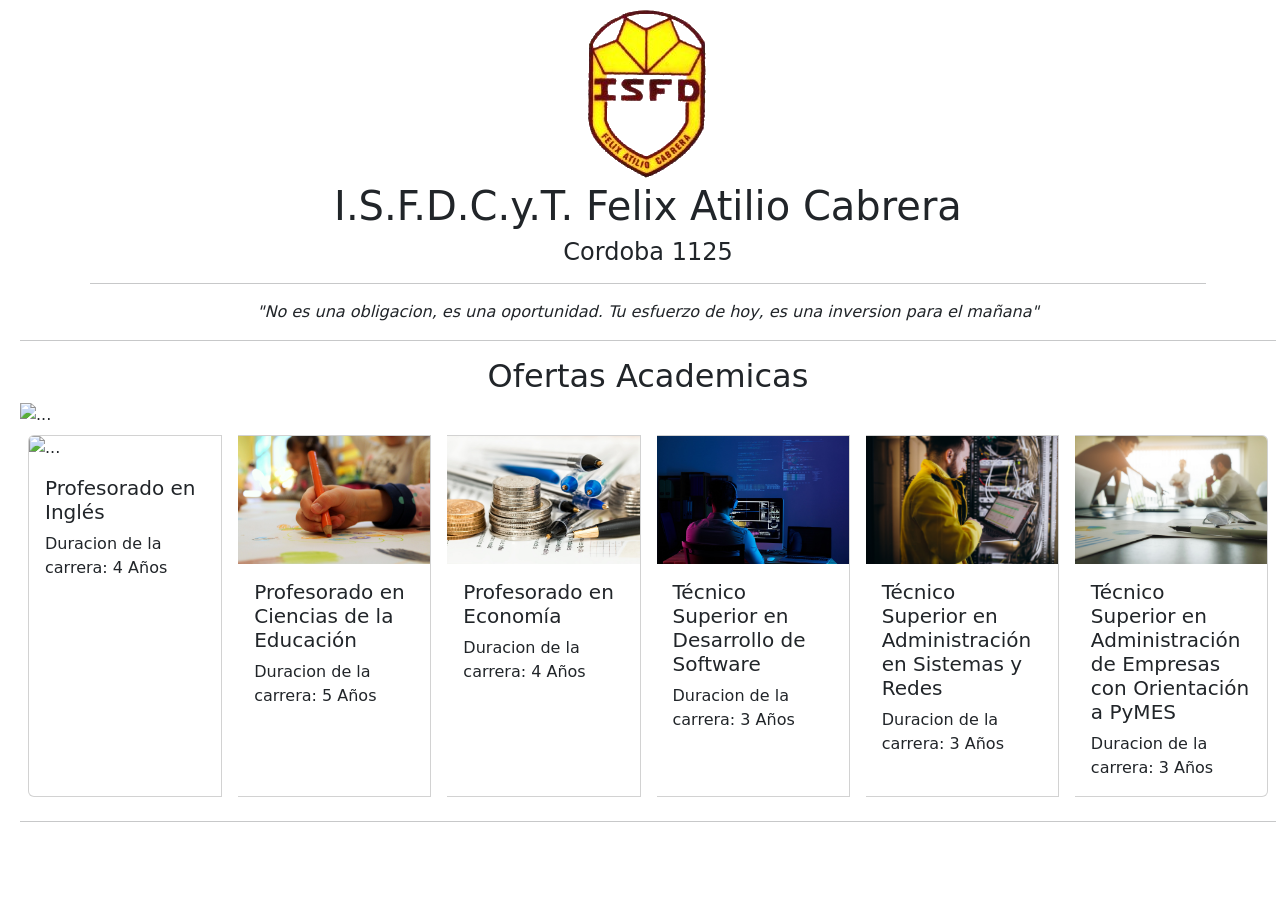
==== index.html @ f3ae31cc "Segunda Version" ====
<!DOCTYPE html>
<html lang="en">
  <head>
    <meta charset="UTF-8" />
    <meta name="viewport" content="width=device-width, initial-scale=1.0" />
    <title>Carreras</title>
    <!--   <link rel="stylesheet" type="text/css" href="instituto.css" /> -->
    <link href="bootstrap.min.css" rel="stylesheet" />
  </head>
  <body>
    <div class="container-fluid m-2">
      <header class="container text-center">
        <div>
          <img src="escudo.png" />
          <h1>I.S.F.D.C.y.T. Felix Atilio Cabrera</h1>
          <h4>Cordoba 1125</h4>
        </div>
        <hr />
        <div>
          <p class="fst-italic">
            "No es una obligacion, es una oportunidad. Tu esfuerzo de hoy, es
            una inversion para el mañana"
          </p>
        </div>
        <nav>
          <!-- indices -->
        </nav>
      </header>
      <hr />
      <section>
        <!-- image scroller -->
      </section>
      <section class="ofertas">
        <!-- cards -->
        <h2 class="text-center">Ofertas Academicas</h2>
        <div id="carouselExampleCaptions" class="carousel slide">
            <div class="carousel-indicators">
              <button type="button" data-bs-target="#carouselExampleCaptions" data-bs-slide-to="0" class="active" aria-current="true" aria-label="Slide 1"></button>
              <button type="button" data-bs-target="#carouselExampleCaptions" data-bs-slide-to="1" aria-label="Slide 2"></button>
              <button type="button" data-bs-target="#carouselExampleCaptions" data-bs-slide-to="2" aria-label="Slide 3"></button>
            </div>
            <div class="carousel-inner">
              <div class="carousel-item active">
                <img src="..." class="d-block w-100" alt="...">
                <div class="carousel-caption d-none d-md-block">
                  <h5>First slide label</h5>
                  <p>Some representative placeholder content for the first slide.</p>
                </div>
              </div>
              <div class="carousel-item">
                <img src="..." class="d-block w-100" alt="...">
                <div class="carousel-caption d-none d-md-block">
                  <h5>Second slide label</h5>
                  <p>Some representative placeholder content for the second slide.</p>
                </div>
              </div>
              <div class="carousel-item">
                <img src="..." class="d-block w-100" alt="...">
                <div class="carousel-caption d-none d-md-block">
                  <h5>Third slide label</h5>
                  <p>Some representative placeholder content for the third slide.</p>
                </div>
              </div>
            </div>
            <button class="carousel-control-prev" type="button" data-bs-target="#carouselExampleCaptions" data-bs-slide="prev">
              <span class="carousel-control-prev-icon" aria-hidden="true"></span>
              <span class="visually-hidden">Previous</span>
            </button>
            <button class="carousel-control-next" type="button" data-bs-target="#carouselExampleCaptions" data-bs-slide="next">
              <span class="carousel-control-next-icon" aria-hidden="true"></span>
              <span class="visually-hidden">Next</span>
            </button>
          </div>
        <div class="card-group">
          <div class="card m-2">
            <img
              src="assest/img/libro-ingles-gafas-mesa.jpg"
              class="card-img-top"
              alt="..."
            />
            <div class="card-body">
              <h5 class="card-title">Profesorado en Inglés</h5>
              <p class="card-text">
                Duracion de la carrera: 4 Años
              </p>
            </div>
          </div>
          <div class="card m-2">
            <img
              src="assest/img/crayon-4766037_1280.jpg"
              class="card-img-top"
              alt="..."
            />
            <div class="card-body">
              <h5 class="card-title">
                Profesorado en Ciencias de la Educación
              </h5>
              <p class="card-text">
                Duracion de la carrera: 5 Años
              </p>
            </div>
          </div>
          <div class="card m-2">
            <img
              src="assest/img/coins-948603_1280.jpg"
              class="card-img-top"
              alt=""
            />
            <div class="card-body">
              <h5 class="card-title">Profesorado en Economía</h5>
              <p class="card-text">
                Duracion de la carrera: 4 Años
              </p>
            </div>
          </div>
          <div class="card m-2">
            <img
              src="assest/img/software-developer-6521720_1280.jpg"
              class="card-img-top"
              alt="..."
            />
            <div class="card-body">
              <h5 class="card-title">
                Técnico Superior en Desarrollo de Software
              </h5>
              <p class="card-text">
                Duracion de la carrera: 3 Años
              </p>
            </div>
          </div>
          <div class="card m-2">
            <img src="assest/img/joven-ingeniero-haciendo-analisis-programas.jpg" class="card-img-top" alt="..." />
            <div class="card-body">
              <h5 class="card-title">
                Técnico Superior en Administración en Sistemas y Redes
              </h5>
              <p class="card-text">
                Duracion de la carrera: 3 Años
              </p>
            </div>
          </div>
          <div class="card m-2">
            <img src="assest/img/concepto-negocio-copia-espacio-mesa-escritorio-oficina-enfoque-pluma-analisis-grafico-computadora-bloc-notas-taza-cafe-tablero-desk-vintage-retro-filtro-enfoque-selectivo.jpg" class="card-img-top" alt="..." />
            <div class="card-body">
              <h5 class="card-title">
                Técnico Superior en Administración de Empresas con Orientación a PyMES
              </h5>
              <p class="card-text">
                Duracion de la carrera: 3 Años
              </p>
            </div>
          </div>
        </div>
      </section>
      <hr />
      <footer></footer>
    </div>
    <script src="bootstrap.bundle.min.js"></script>
  </body>
</html>
---- instituto.css ----
.encabezado{
    align-items: center;
    text-align: center;
    font-family: sans-serif;
}
.frase{
    width: 200px;
    height: 100px;
    border: 2px solid goldenrod;
    background-color: crimson;
    font-family: 'Times New Roman';
}

.Ingles{
    width: 200px;
    height: 100px;
    clip-path: circle(50% at 50%  50%);
    text-align: center;
    border: 2px solid goldenrod;
    background-color: crimson;
    font-family: 'Times New Roman';
    color: goldenrod;
}

.Software{
    background-color: rgb(17, 12, 92);
    font-family: sans-serif;
    color: aliceblue;
    width: 200px;
    height: 100px;
    border: 2px solid gainsboro;
}

.pymes{
    background-color: rgb(216, 11, 172);
    font-family: sans-serif;
    color: aliceblue;
    width: 200px;
    height: 100px;
    border: 2px solid gainsboro;
}
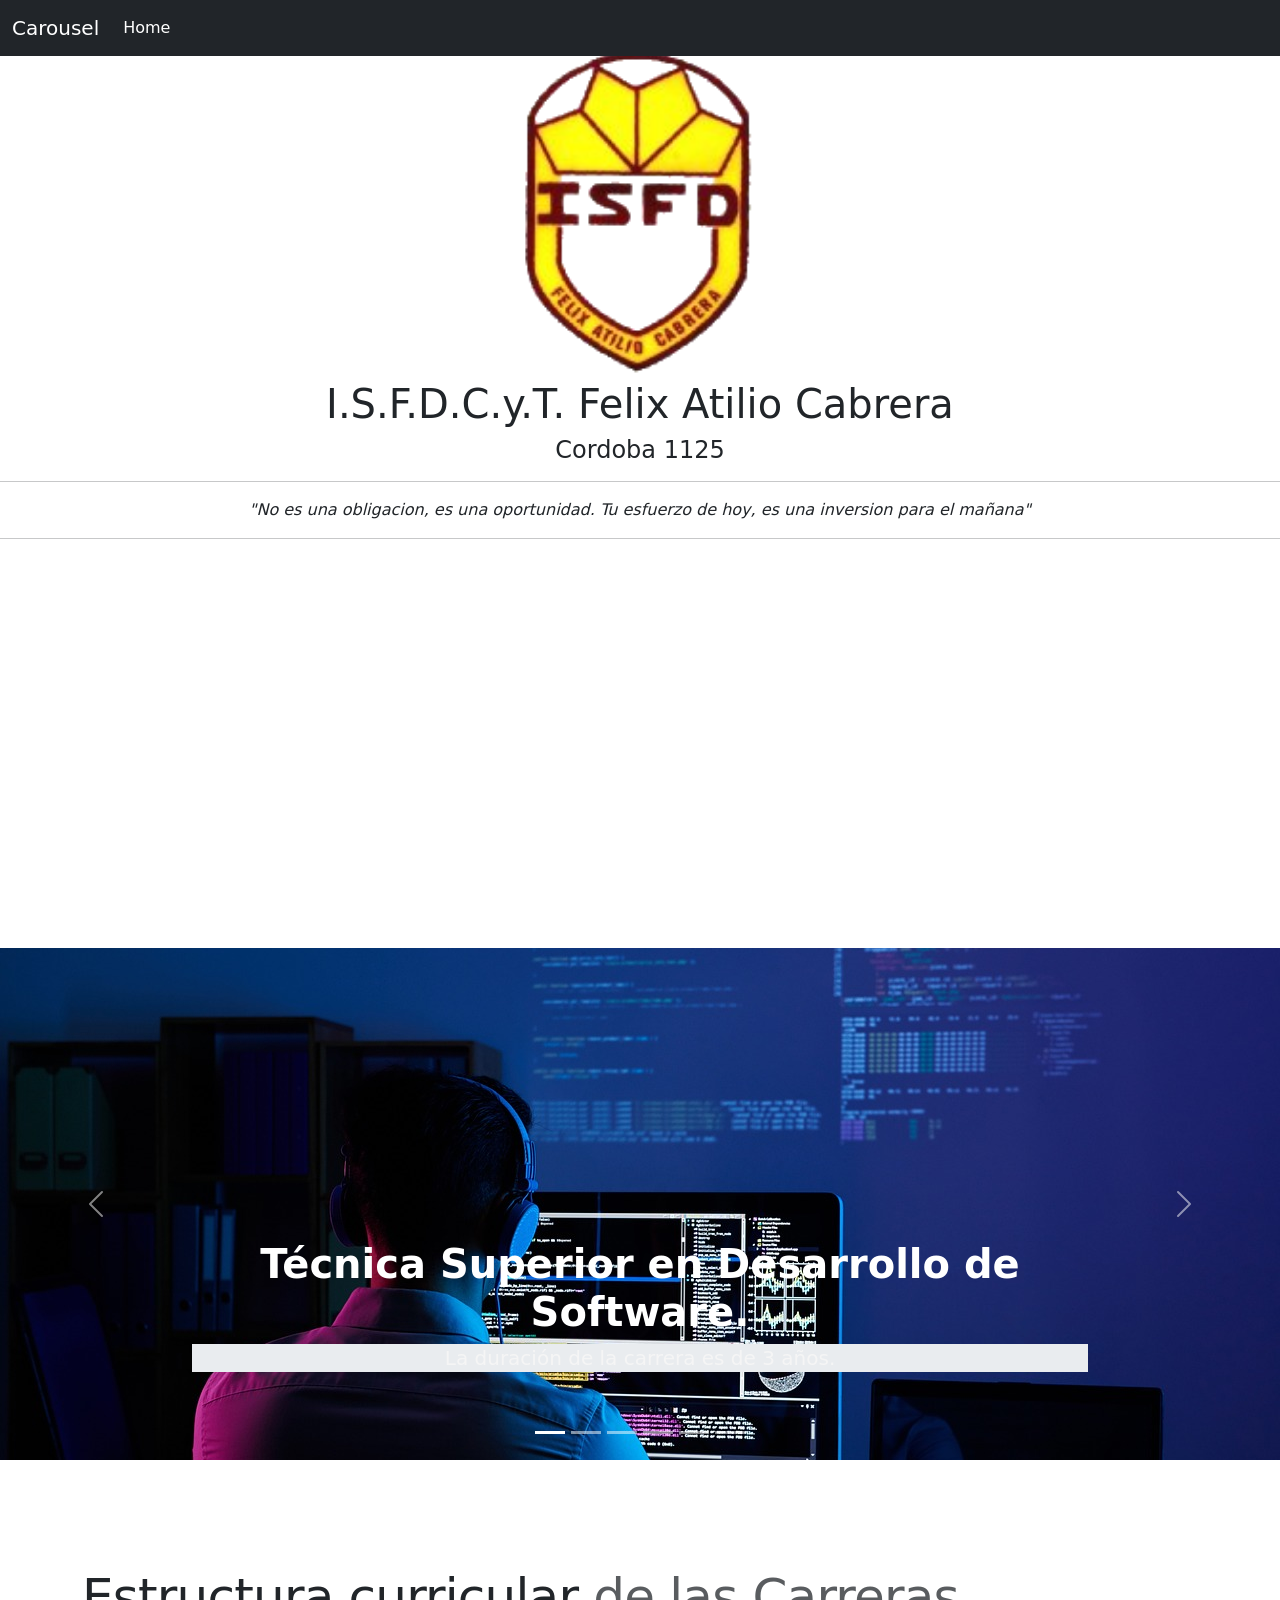
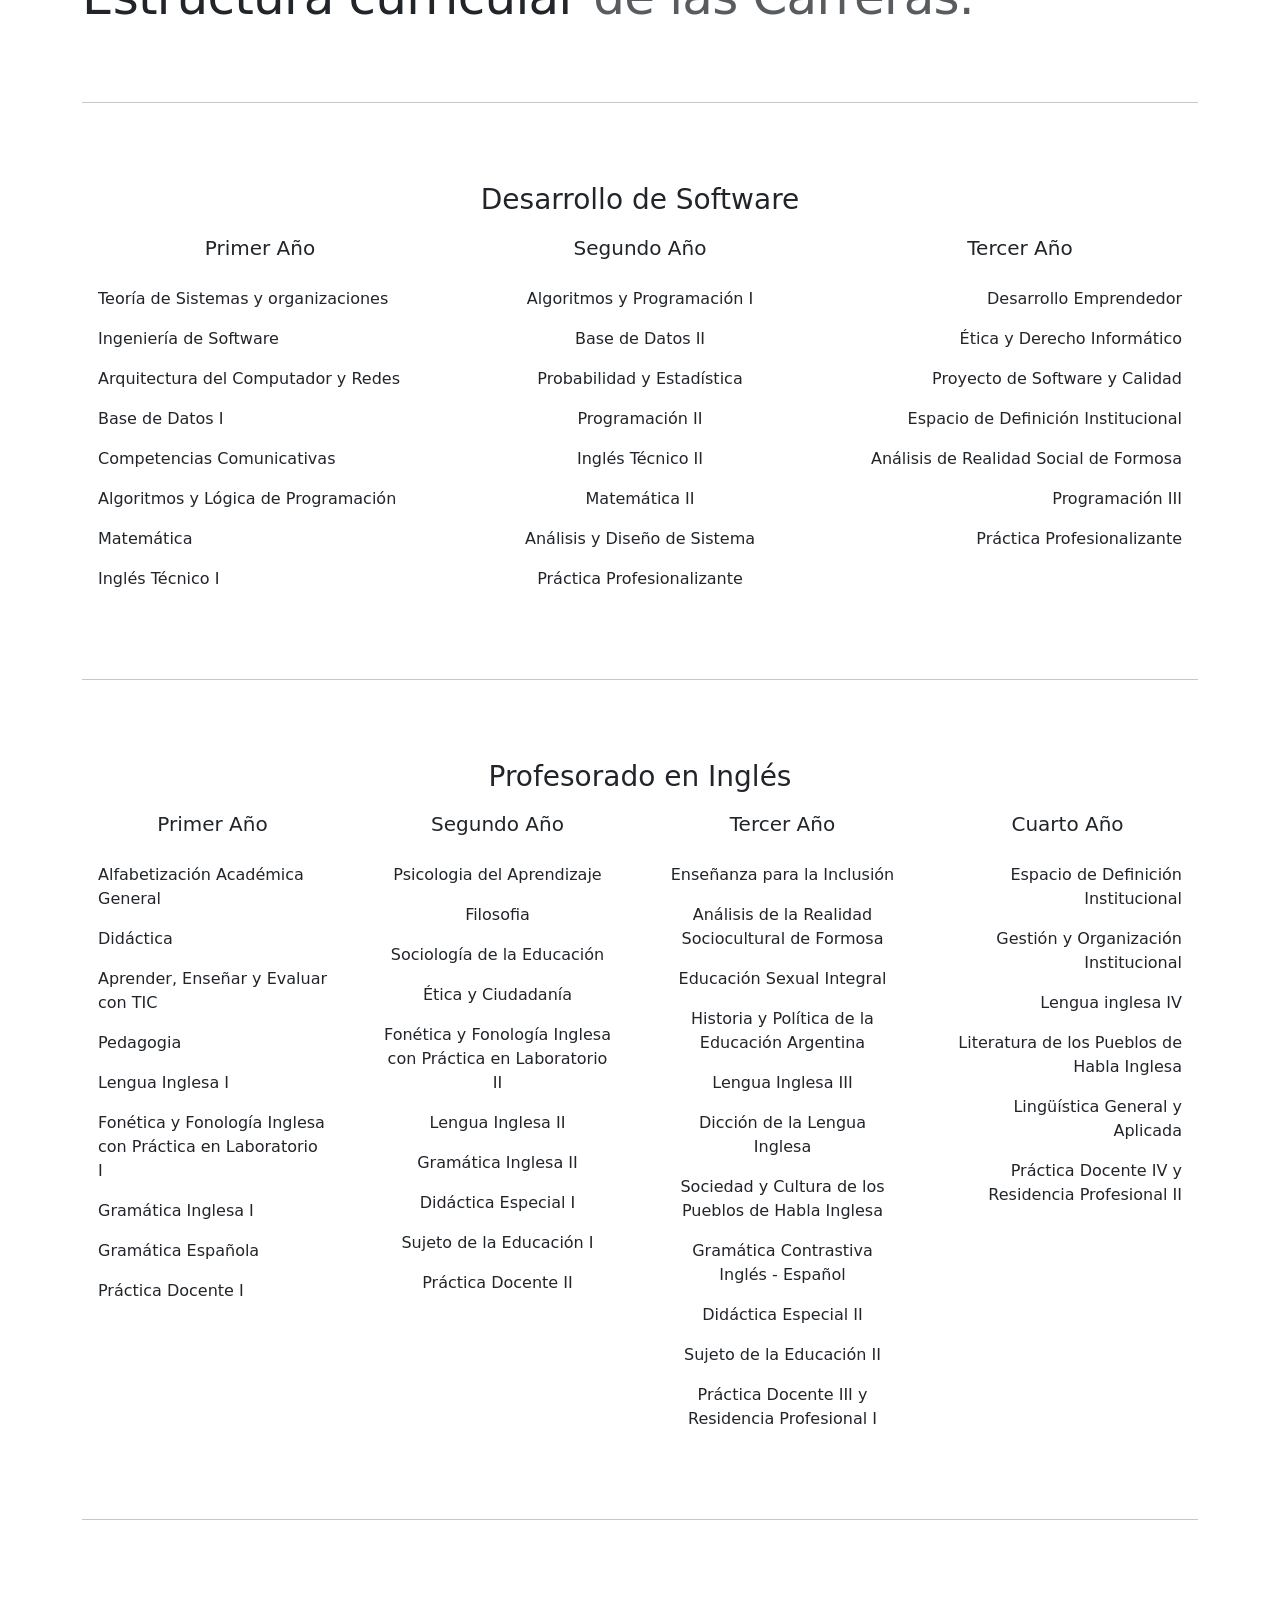
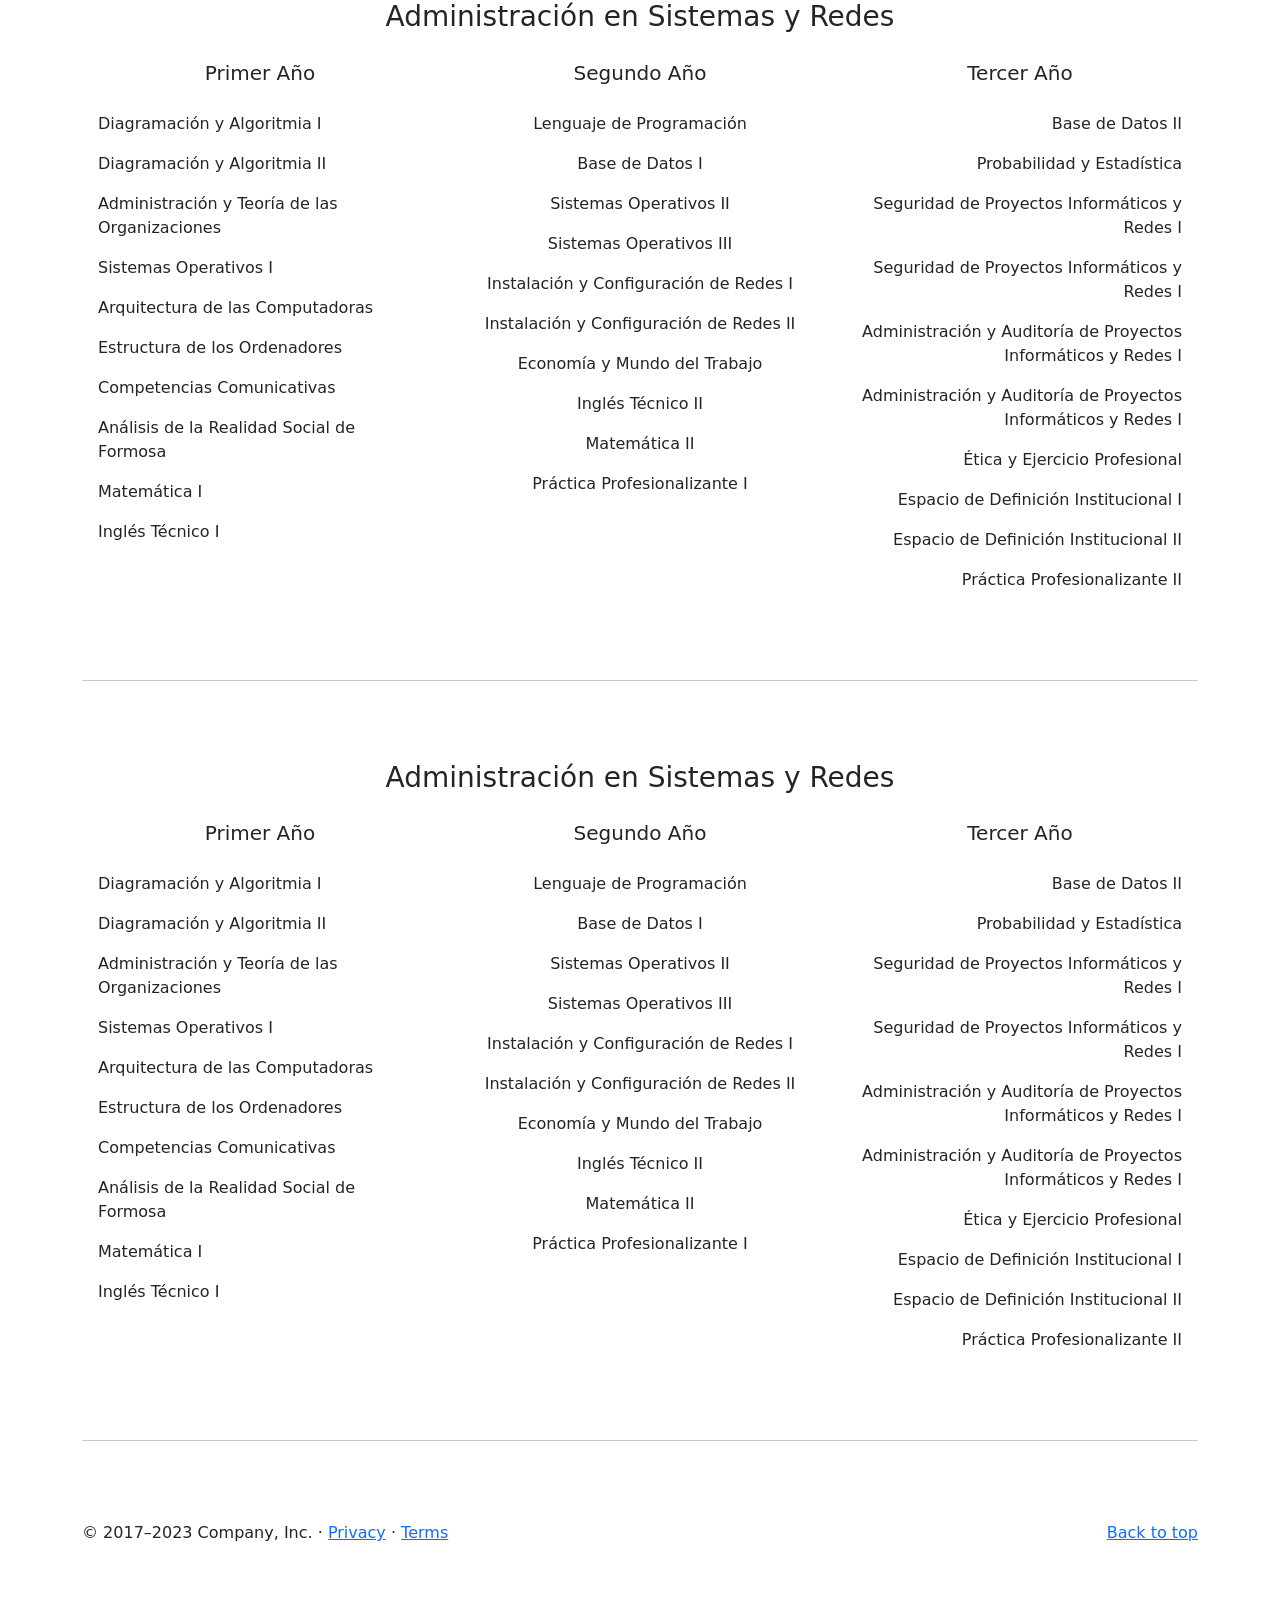
==== commit 9cb06d6b: "Tercera Version" ====
--- a/index.html
+++ b/index.html
@@ -1,160 +1,467 @@
-<!DOCTYPE html>
-<html lang="en">
-  <head>
-    <meta charset="UTF-8" />
-    <meta name="viewport" content="width=device-width, initial-scale=1.0" />
-    <title>Carreras</title>
-    <!--   <link rel="stylesheet" type="text/css" href="instituto.css" /> -->
-    <link href="bootstrap.min.css" rel="stylesheet" />
-  </head>
-  <body>
-    <div class="container-fluid m-2">
-      <header class="container text-center">
-        <div>
-          <img src="escudo.png" />
-          <h1>I.S.F.D.C.y.T. Felix Atilio Cabrera</h1>
-          <h4>Cordoba 1125</h4>
-        </div>
-        <hr />
-        <div>
-          <p class="fst-italic">
-            "No es una obligacion, es una oportunidad. Tu esfuerzo de hoy, es
-            una inversion para el mañana"
-          </p>
-        </div>
-        <nav>
-          <!-- indices -->
-        </nav>
-      </header>
-      <hr />
-      <section>
-        <!-- image scroller -->
-      </section>
-      <section class="ofertas">
-        <!-- cards -->
-        <h2 class="text-center">Ofertas Academicas</h2>
-        <div id="carouselExampleCaptions" class="carousel slide">
-            <div class="carousel-indicators">
-              <button type="button" data-bs-target="#carouselExampleCaptions" data-bs-slide-to="0" class="active" aria-current="true" aria-label="Slide 1"></button>
-              <button type="button" data-bs-target="#carouselExampleCaptions" data-bs-slide-to="1" aria-label="Slide 2"></button>
-              <button type="button" data-bs-target="#carouselExampleCaptions" data-bs-slide-to="2" aria-label="Slide 3"></button>
-            </div>
-            <div class="carousel-inner">
-              <div class="carousel-item active">
-                <img src="..." class="d-block w-100" alt="...">
-                <div class="carousel-caption d-none d-md-block">
-                  <h5>First slide label</h5>
-                  <p>Some representative placeholder content for the first slide.</p>
-                </div>
-              </div>
-              <div class="carousel-item">
-                <img src="..." class="d-block w-100" alt="...">
-                <div class="carousel-caption d-none d-md-block">
-                  <h5>Second slide label</h5>
-                  <p>Some representative placeholder content for the second slide.</p>
-                </div>
-              </div>
-              <div class="carousel-item">
-                <img src="..." class="d-block w-100" alt="...">
-                <div class="carousel-caption d-none d-md-block">
-                  <h5>Third slide label</h5>
-                  <p>Some representative placeholder content for the third slide.</p>
-                </div>
-              </div>
-            </div>
-            <button class="carousel-control-prev" type="button" data-bs-target="#carouselExampleCaptions" data-bs-slide="prev">
-              <span class="carousel-control-prev-icon" aria-hidden="true"></span>
-              <span class="visually-hidden">Previous</span>
-            </button>
-            <button class="carousel-control-next" type="button" data-bs-target="#carouselExampleCaptions" data-bs-slide="next">
-              <span class="carousel-control-next-icon" aria-hidden="true"></span>
-              <span class="visually-hidden">Next</span>
-            </button>
-          </div>
-        <div class="card-group">
-          <div class="card m-2">
-            <img
-              src="assest/img/libro-ingles-gafas-mesa.jpg"
-              class="card-img-top"
-              alt="..."
-            />
-            <div class="card-body">
-              <h5 class="card-title">Profesorado en Inglés</h5>
-              <p class="card-text">
-                Duracion de la carrera: 4 Años
-              </p>
-            </div>
-          </div>
-          <div class="card m-2">
-            <img
-              src="assest/img/crayon-4766037_1280.jpg"
-              class="card-img-top"
-              alt="..."
-            />
-            <div class="card-body">
-              <h5 class="card-title">
-                Profesorado en Ciencias de la Educación
-              </h5>
-              <p class="card-text">
-                Duracion de la carrera: 5 Años
-              </p>
-            </div>
-          </div>
-          <div class="card m-2">
-            <img
-              src="assest/img/coins-948603_1280.jpg"
-              class="card-img-top"
-              alt=""
-            />
-            <div class="card-body">
-              <h5 class="card-title">Profesorado en Economía</h5>
-              <p class="card-text">
-                Duracion de la carrera: 4 Años
-              </p>
-            </div>
-          </div>
-          <div class="card m-2">
-            <img
-              src="assest/img/software-developer-6521720_1280.jpg"
-              class="card-img-top"
-              alt="..."
-            />
-            <div class="card-body">
-              <h5 class="card-title">
-                Técnico Superior en Desarrollo de Software
-              </h5>
-              <p class="card-text">
-                Duracion de la carrera: 3 Años
-              </p>
-            </div>
-          </div>
-          <div class="card m-2">
-            <img src="assest/img/joven-ingeniero-haciendo-analisis-programas.jpg" class="card-img-top" alt="..." />
-            <div class="card-body">
-              <h5 class="card-title">
-                Técnico Superior en Administración en Sistemas y Redes
-              </h5>
-              <p class="card-text">
-                Duracion de la carrera: 3 Años
-              </p>
-            </div>
-          </div>
-          <div class="card m-2">
-            <img src="assest/img/concepto-negocio-copia-espacio-mesa-escritorio-oficina-enfoque-pluma-analisis-grafico-computadora-bloc-notas-taza-cafe-tablero-desk-vintage-retro-filtro-enfoque-selectivo.jpg" class="card-img-top" alt="..." />
-            <div class="card-body">
-              <h5 class="card-title">
-                Técnico Superior en Administración de Empresas con Orientación a PyMES
-              </h5>
-              <p class="card-text">
-                Duracion de la carrera: 3 Años
-              </p>
-            </div>
-          </div>
-        </div>
-      </section>
-      <hr />
-      <footer></footer>
-    </div>
-    <script src="bootstrap.bundle.min.js"></script>
-  </body>
-</html>
+<!DOCTYPE html>
+<html lang="en" data-bs-theme="dark">
+
+<head>
+  <meta http-equiv="content-type" content="text/html; charset=UTF-8">
+  <script src="assest/color-modes.js"></script>
+
+  <meta charset="utf-8">
+  <meta name="viewport" content="width=device-width, initial-scale=1">
+  <title>ISFDyT Felix Atilio Cabrera</title>
+
+  <link rel="stylesheet" href="assest/css@3.css">
+
+  <link href="assest/bootstrap.min.css" rel="stylesheet">
+
+  <style>
+    .bd-placeholder-img {
+      font-size: 1.125rem;
+      text-anchor: middle;
+      -webkit-user-select: none;
+      -moz-user-select: none;
+      user-select: none;
+      object-fit: cover;
+
+    }
+
+    @media (min-width: 768px) {
+      .bd-placeholder-img-lg {
+        font-size: 3.5rem;
+      }
+    }
+
+    .b-example-divider {
+      width: 100%;
+      height: 3rem;
+      background-color: rgba(0, 0, 0, .1);
+      border: solid rgba(0, 0, 0, .15);
+      border-width: 1px 0;
+      box-shadow: inset 0 .5em 1.5em rgba(0, 0, 0, .1), inset 0 .125em .5em rgba(0, 0, 0, .15);
+    }
+
+    .b-example-vr {
+      flex-shrink: 0;
+      width: 1.5rem;
+      height: 100vh;
+    }
+
+    .bi {
+      vertical-align: -.125em;
+      fill: currentColor;
+    }
+
+    .nav-scroller {
+      position: relative;
+      z-index: 2;
+      height: 2.75rem;
+      overflow-y: hidden;
+    }
+
+    .nav-scroller .nav {
+      display: flex;
+      flex-wrap: nowrap;
+      padding-bottom: 1rem;
+      margin-top: -1px;
+      overflow-x: auto;
+      text-align: center;
+      white-space: nowrap;
+      -webkit-overflow-scrolling: touch;
+    }
+
+    .btn-bd-primary {
+      --bd-violet-bg: #712cf9;
+      --bd-violet-rgb: 112.520718, 44.062154, 249.437846;
+
+      --bs-btn-font-weight: 600;
+      --bs-btn-color: var(--bs-white);
+      --bs-btn-bg: var(--bd-violet-bg);
+      --bs-btn-border-color: var(--bd-violet-bg);
+      --bs-btn-hover-color: var(--bs-white);
+      --bs-btn-hover-bg: #6528e0;
+      --bs-btn-hover-border-color: #6528e0;
+      --bs-btn-focus-shadow-rgb: var(--bd-violet-rgb);
+      --bs-btn-active-color: var(--bs-btn-hover-color);
+      --bs-btn-active-bg: #5a23c8;
+      --bs-btn-active-border-color: #5a23c8;
+    }
+
+    .bd-mode-toggle {
+      z-index: 1500;
+    }
+
+    .bd-mode-toggle .dropdown-menu .active .bi {
+      display: block !important;
+    }
+  </style>
+
+
+  <!-- Custom styles for this template -->
+  <link href="assest/carousel.css" rel="stylesheet">
+</head>
+
+<body>
+
+  <header data-bs-theme="dark">
+    <nav class="navbar navbar-expand-md navbar-dark fixed-top bg-dark">
+      <div class="container-fluid">
+        <a class="navbar-brand" href="#">Carousel</a>
+        <div class="collapse navbar-collapse" id="navbarCollapse">
+          <ul class="navbar-nav me-auto mb-2 mb-md-0">
+            <li class="nav-item">
+              <a class="nav-link active" aria-current="page" href="#">Home</a>
+            </li>
+          </ul>
+        </div>
+      </div>
+    </nav>
+
+  </header>
+
+  <main>
+    <div class="vh-100">
+      <div class="text-center">
+        <img src="../escudo.png" width="20%" height="20%" />
+        <h1>I.S.F.D.C.y.T. Felix Atilio Cabrera</h1>
+        <h4>Cordoba 1125</h4>
+        <hr />
+        <p class="fst-italic">
+          "No es una obligacion, es una oportunidad. Tu esfuerzo de hoy, es
+          una inversion para el mañana"
+        </p>
+        <hr>
+      </div>
+    </div>
+    <div id="myCarousel" class="carousel slide mb-5" data-bs-ride="carousel">
+      <div class="carousel-indicators">
+        <button type="button" data-bs-target="#myCarousel" data-bs-slide-to="0" class="active" aria-current="true"
+          aria-label="Slide 1"></button>
+        <button type="button" data-bs-target="#myCarousel" data-bs-slide-to="1" aria-label="Slide 2"></button>
+        <button type="button" data-bs-target="#myCarousel" data-bs-slide-to="2" aria-label="Slide 3"></button>
+        <button type="button" data-bs-target="#myCarousel" data-bs-slide-to="3" aria-label="Slide 4"></button>
+        <button type="button" data-bs-target="#myCarousel" data-bs-slide-to="4" aria-label="Slide 5"></button>
+        <button type="button" data-bs-target="#myCarousel" data-bs-slide-to="5" aria-label="Slide 6"></button>
+      </div>
+      <div class="carousel-inner">
+        <div class="carousel-item active">
+          <img class="bd-placeholder-img" src="assest/img/Software.jpg" width="100%" height="100%">
+          <div class="container">
+            <div class="carousel-caption">
+              <h1 class="fw-bolder" style="color: white;">Técnica Superior en Desarrollo de Software.</h1>
+              <p class="fw-medium text-nowrap bg-body-secondary border-0" style="color: whitesmoke;">La duración de la
+                carrera es de 3 años.</p>
+            </div>
+          </div>
+        </div>
+        <div class="carousel-item">
+          <img class="bd-placeholder-img" src="assest/img/Ingles.jpg" width="100%" height="100%">
+          <div class="container">
+            <div class="carousel-caption">
+
+              <h1 class="fw-bolder" style="color: white;">Profesorado en Inglés.</h1>
+              <p class="fw-medium text-nowrap bg-body-secondary border-0" style="color: whitesmoke;">La duración de la
+                carrera es de 4 años.</p>
+
+            </div>
+          </div>
+        </div>
+        <div class="carousel-item">
+          <img class="bd-placeholder-img" src="assest/img/Redes.jpg" width="100%" height="100%">
+          <div class="container">
+            <div class="carousel-caption">
+
+              <h1 class="fw-bolder" style="color: white;">Tecnicatura Superior en Administración de Sistemas y Redes.
+              </h1>
+              <p class="fw-medium text-nowrap bg-body-secondary border-0" style="color: whitesmoke;">La duración de la
+                carrera es de 3 años.</p>
+
+            </div>
+          </div>
+        </div>
+        <div class="carousel-item">
+          <img class="bd-placeholder-img" src="assest/img/PyMES.jpg" width="100%" height="100%">
+          <div class="container">
+            <div class="carousel-caption">
+
+              <h1 class="fw-bolder" style="color: rgb(26, 26, 26);">Tecnicatura Superior en Administración de Empresas
+                con Orientación a PyMES.</h1>
+              <p class="fw-medium text-nowrap bg-body-secondary border-0" style="color: whitesmoke;">La duración de la
+                carrera es de 3 años.</p>
+
+            </div>
+          </div>
+        </div>
+        <div class="carousel-item">
+          <img class="bd-placeholder-img" src="assest/img/Economia.jpg" width="100%" height="100%">
+          <div class="container">
+            <div class="carousel-caption">
+              <h1 class="fw-bolder" style="color: white;">Profesorado en Economia.</h1>
+              <p class="fw-medium text-nowrap bg-body-secondary border-0" style="color: whitesmoke;">La duración de la
+                carrera es de 4 años.</p>
+            </div>
+          </div>
+        </div>
+        <div class="carousel-item">
+          <img class="bd-placeholder-img" src="assest/img/Ciencias.jpg" width="100%" height="100%">
+          <div class="container">
+            <div class="carousel-caption">
+              <h1 class="fw-bolder" style="color:white">Profesorado en Ciencias en la Educación.</h1>
+              <p class="fw-medium text-nowrap bg-body-secondary border-0" style="color: whitesmoke;">La duración de la
+                carrera es de 5 años.</p>
+            </div>
+          </div>
+        </div>
+
+
+      </div>
+      <button class="carousel-control-prev" type="button" data-bs-target="#myCarousel" data-bs-slide="prev">
+        <span class="carousel-control-prev-icon" aria-hidden="true"></span>
+        <span class="visually-hidden">Previous</span>
+      </button>
+      <button class="carousel-control-next" type="button" data-bs-target="#myCarousel" data-bs-slide="next">
+        <span class="carousel-control-next-icon" aria-hidden="true"></span>
+        <span class="visually-hidden">Next</span>
+      </button>
+    </div>
+
+
+    <!-- Marketing messaging and featurettes
+  ================================================== -->
+    <div class="container marketing">
+
+      <!-- START THE FEATURETTES -->
+      <h2 class="featurette-heading fw-normal lh-1"> Estructura curricular <span class="text-body-secondary">de las
+          Carreras.</span></h2>
+      <hr class="featurette-divider">
+      <div>
+        <h3 class="text-center pb-2">Desarrollo de Software</h3>
+        <div class="row">
+          <div class="col">
+            <p class="lead text-center">Primer Año</p>
+            <ul class="list-group">
+              <li class="list-group-item border-0">Teoría de Sistemas y organizaciones</li>
+              <li class="list-group-item border-0">Ingeniería de Software</li>
+              <li class="list-group-item border-0">Arquitectura del Computador y Redes</li>
+              <li class="list-group-item border-0">Base de Datos I</li>
+              <li class="list-group-item border-0">Competencias Comunicativas</li>
+              <li class="list-group-item border-0">Algoritmos y Lógica de Programación</li>
+              <li class="list-group-item border-0">Matemática</li>
+              <li class="list-group-item border-0">Inglés Técnico I</li>
+          </ul>
+          </div>
+          <div class="col">
+            <p class="lead text-center">Segundo Año</p>
+            <ul class="list-group">
+              <li class="list-group-item border-0 text-center">Algoritmos y Programación I</li>
+              <li class="list-group-item border-0 text-center">Base de Datos II</li>
+              <li class="list-group-item border-0 text-center">Probabilidad y Estadística</li>
+              <li class="list-group-item border-0 text-center">Programación II</li>
+              <li class="list-group-item border-0 text-center">Inglés Técnico II</li>
+              <li class="list-group-item border-0 text-center">Matemática II</li>
+              <li class="list-group-item border-0 text-center">Análisis y Diseño de Sistema</li>
+              <li class="list-group-item border-0 text-center">Práctica Profesionalizante</li>
+          </ul>
+          </div>
+          <div class="col">
+            <p class="lead text-center">Tercer Año</p>
+            <ul class="list-group">
+              <ul class="list-group">
+                <li class="list-group-item border-0 text-end">Desarrollo Emprendedor</li>
+                <li class="list-group-item border-0 text-end">Ética y Derecho Informático</li>
+                <li class="list-group-item border-0 text-end">Proyecto de Software y Calidad</li>
+                <li class="list-group-item border-0 text-end">Espacio de Definición Institucional</li>
+                <li class="list-group-item border-0 text-end">Análisis de Realidad Social de Formosa</li>
+                <li class="list-group-item border-0 text-end">Programación III</li>
+                <li class="list-group-item border-0 text-end">Práctica Profesionalizante</li>
+            </ul>
+          </div>
+        </div>
+      </div>
+      <hr class="featurette-divider">
+      <div>
+        <h3 class="text-center pb-2">Profesorado en Inglés</h3>
+        <div class="row">
+          <div class="col">
+            <p class="lead text-center">Primer Año</p>
+            <ul class="list-group">
+              <li class="list-group-item border-0">Alfabetización Académica General</li>
+              <li class="list-group-item border-0">Didáctica</li>
+              <li class="list-group-item border-0">Aprender, Enseñar y Evaluar con TIC</li>
+              <li class="list-group-item border-0">Pedagogia</li>
+              <li class="list-group-item border-0">Lengua Inglesa I</li>
+              <li class="list-group-item border-0">Fonética y Fonología Inglesa con Práctica en Laboratorio I</li>
+              <li class="list-group-item border-0">Gramática Inglesa I</li>
+              <li class="list-group-item border-0">Gramática Española</li>
+              <li class="list-group-item border-0">Práctica Docente I</li>
+            </ul>
+          </div>
+          <div class="col">
+            <p class="lead text-center">Segundo Año</p>
+            <ul class="list-group text-center">
+              <li class="list-group-item border-0">Psicologia del Aprendizaje</li>
+              <li class="list-group-item border-0">Filosofia</li>
+              <li class="list-group-item border-0">Sociología de la Educación</li>
+              <li class="list-group-item border-0">Ética y Ciudadanía</li>
+              <li class="list-group-item border-0">Fonética y Fonología Inglesa con Práctica en Laboratorio II</li>
+              <li class="list-group-item border-0">Lengua Inglesa II</li>
+              <li class="list-group-item border-0">Gramática Inglesa II</li>
+              <li class="list-group-item border-0">Didáctica Especial I</li>
+              <li class="list-group-item border-0">Sujeto de la Educación I</li>
+              <li class="list-group-item border-0">Práctica Docente II</li>
+            </ul>
+          </div>
+          <div class="col">
+            <p class="lead text-center">Tercer Año</p>
+            <ul class="list-group text-center">
+                <li class="list-group-item border-0">Enseñanza para la Inclusión</li>
+                <li class="list-group-item border-0">Análisis de la Realidad Sociocultural de Formosa</li>
+                <li class="list-group-item border-0">Educación Sexual Integral</li>
+                <li class="list-group-item border-0">Historia y Política de la Educación Argentina</li>
+                <li class="list-group-item border-0">Lengua Inglesa III</li>
+                <li class="list-group-item border-0">Dicción de la Lengua Inglesa</li>
+                <li class="list-group-item border-0">Sociedad y Cultura de los Pueblos de Habla Inglesa</li>
+                <li class="list-group-item border-0">Gramática Contrastiva Inglés - Español</li>
+                <li class="list-group-item border-0">Didáctica Especial II</li>
+                <li class="list-group-item border-0">Sujeto de la Educación II</li>
+                <li class="list-group-item border-0">Práctica Docente III y Residencia Profesional I</li>
+              </ul>
+          </div>
+          <div class="col">
+            <p class="lead text-center">Cuarto Año</p>
+            <ul class="list-group text-end">
+              <li class="list-group-item border-0 ">Espacio de Definición Institucional</li>
+              <li class="list-group-item border-0">Gestión y Organización Institucional</li>
+              <li class="list-group-item border-0">Lengua inglesa IV</li>
+              <li class="list-group-item border-0">Literatura de los Pueblos de Habla Inglesa</li>
+              <li class="list-group-item border-0">Lingüística General y Aplicada</li>
+              <li class="list-group-item border-0">Práctica Docente IV y Residencia Profesional II</li>
+            </ul>
+          </div>
+        </div>
+      </div>
+
+      <hr class="featurette-divider">
+
+      <div>
+        <h3 class="text-center pb-3">Administración en Sistemas y Redes</h3>
+        <div class="row">
+          <div class="col">
+            <p class="lead text-center">Primer Año</p>
+            <ul class="list-group">
+              <li class="list-group-item border-0">Diagramación y Algoritmia I</li>
+              <li class="list-group-item border-0">Diagramación y Algoritmia II</li>
+              <li class="list-group-item border-0">Administración y Teoría de las Organizaciones</li>
+              <li class="list-group-item border-0">Sistemas Operativos I</li>
+              <li class="list-group-item border-0">Arquitectura de las Computadoras</li>
+              <li class="list-group-item border-0">Estructura de los Ordenadores</li>
+              <li class="list-group-item border-0">Competencias Comunicativas</li>
+              <li class="list-group-item border-0">Análisis de la Realidad Social de Formosa</li>
+              <li class="list-group-item border-0">Matemática I</li>
+              <li class="list-group-item border-0">Inglés Técnico I</li>
+          </ul>
+          </div>
+          <div class="col">
+            <p class="lead text-center">Segundo Año</p>
+            <ul class="list-group text-center">
+              <li class="list-group-item border-0">Lenguaje de Programación</li>
+              <li class="list-group-item border-0">Base de Datos I</li>
+              <li class="list-group-item border-0">Sistemas Operativos II</li>
+              <li class="list-group-item border-0">Sistemas Operativos III</li>
+              <li class="list-group-item border-0">Instalación y Configuración de Redes I</li>
+              <li class="list-group-item border-0">Instalación y Configuración de Redes II</li>
+              <li class="list-group-item border-0">Economía y Mundo del Trabajo</li>
+              <li class="list-group-item border-0">Inglés Técnico II</li>
+              <li class="list-group-item border-0">Matemática II</li>
+              <li class="list-group-item border-0">Práctica Profesionalizante I</li>
+          </ul>
+          </div>
+          <div class="col">
+            <p class="lead text-center">Tercer Año</p>
+            <ul class="list-group text-end">
+                <li class="list-group-item border-0">Base de Datos II</li>
+                <li class="list-group-item border-0">Probabilidad y Estadística</li>
+                <li class="list-group-item border-0">Seguridad de Proyectos Informáticos y Redes I</li>
+                <li class="list-group-item border-0">Seguridad de Proyectos Informáticos y Redes I</li>
+                <li class="list-group-item border-0">Administración y Auditoría de Proyectos Informáticos y Redes I</li>
+                <li class="list-group-item border-0">Administración y Auditoría de Proyectos Informáticos y Redes I</li>
+                <li class="list-group-item border-0">Ética y Ejercicio Profesional</li>
+                <li class="list-group-item border-0">Espacio de Definición Institucional I</li>
+                <li class="list-group-item border-0">Espacio de Definición Institucional II</li>
+                <li class="list-group-item border-0">Práctica Profesionalizante II</li>
+            </ul>
+          </div>
+        </div>
+      </div>
+
+      <hr class="featurette-divider">
+
+      <div>
+        <h3 class="text-center pb-3">Administración en Sistemas y Redes</h3>
+        <div class="row">
+          <div class="col">
+            <p class="lead text-center">Primer Año</p>
+            <ul class="list-group">
+              <li class="list-group-item border-0">Diagramación y Algoritmia I</li>
+              <li class="list-group-item border-0">Diagramación y Algoritmia II</li>
+              <li class="list-group-item border-0">Administración y Teoría de las Organizaciones</li>
+              <li class="list-group-item border-0">Sistemas Operativos I</li>
+              <li class="list-group-item border-0">Arquitectura de las Computadoras</li>
+              <li class="list-group-item border-0">Estructura de los Ordenadores</li>
+              <li class="list-group-item border-0">Competencias Comunicativas</li>
+              <li class="list-group-item border-0">Análisis de la Realidad Social de Formosa</li>
+              <li class="list-group-item border-0">Matemática I</li>
+              <li class="list-group-item border-0">Inglés Técnico I</li>
+          </ul>
+          </div>
+          <div class="col">
+            <p class="lead text-center">Segundo Año</p>
+            <ul class="list-group text-center">
+              <li class="list-group-item border-0">Lenguaje de Programación</li>
+              <li class="list-group-item border-0">Base de Datos I</li>
+              <li class="list-group-item border-0">Sistemas Operativos II</li>
+              <li class="list-group-item border-0">Sistemas Operativos III</li>
+              <li class="list-group-item border-0">Instalación y Configuración de Redes I</li>
+              <li class="list-group-item border-0">Instalación y Configuración de Redes II</li>
+              <li class="list-group-item border-0">Economía y Mundo del Trabajo</li>
+              <li class="list-group-item border-0">Inglés Técnico II</li>
+              <li class="list-group-item border-0">Matemática II</li>
+              <li class="list-group-item border-0">Práctica Profesionalizante I</li>
+          </ul>
+          </div>
+          <div class="col">
+            <p class="lead text-center">Tercer Año</p>
+            <ul class="list-group text-end">
+                <li class="list-group-item border-0">Base de Datos II</li>
+                <li class="list-group-item border-0">Probabilidad y Estadística</li>
+                <li class="list-group-item border-0">Seguridad de Proyectos Informáticos y Redes I</li>
+                <li class="list-group-item border-0">Seguridad de Proyectos Informáticos y Redes I</li>
+                <li class="list-group-item border-0">Administración y Auditoría de Proyectos Informáticos y Redes I</li>
+                <li class="list-group-item border-0">Administración y Auditoría de Proyectos Informáticos y Redes I</li>
+                <li class="list-group-item border-0">Ética y Ejercicio Profesional</li>
+                <li class="list-group-item border-0">Espacio de Definición Institucional I</li>
+                <li class="list-group-item border-0">Espacio de Definición Institucional II</li>
+                <li class="list-group-item border-0">Práctica Profesionalizante II</li>
+            </ul>
+          </div>
+        </div>
+      </div>
+      
+      <hr class="featurette-divider">
+
+      <!-- /END THE FEATURETTES -->
+
+    </div><!-- /.container -->
+
+
+    <!-- FOOTER -->
+    <footer class="container">
+      <p class="float-end"><a href="#">Back to top</a></p>
+      <p>© 2017–2023 Company, Inc. · <a href="#">Privacy</a> · <a href="#">Terms</a></p>
+    </footer>
+  </main>
+  <script src="assest/bootstrap.bundle.min.js"></script>
+
+
+
+</body>
+
+</html>
--- a/assest/css@3.css
+++ b/assest/css@3.css
@@ -0,0 +1,8 @@
+/**
+ * Skipped minification because the original files appears to be already minified.
+ * Original file: /npm/@docsearch/css@3.5.2/dist/style.css
+ *
+ * Do NOT use SRI with dynamically generated files! More information: https://www.jsdelivr.com/using-sri-with-dynamic-files
+ */
+/*! @docsearch/css 3.5.2 | MIT License | © Algolia, Inc. and contributors | https://docsearch.algolia.com */
+:root{--docsearch-primary-color:#5468ff;--docsearch-text-color:#1c1e21;--docsearch-spacing:12px;--docsearch-icon-stroke-width:1.4;--docsearch-highlight-color:var(--docsearch-primary-color);--docsearch-muted-color:#969faf;--docsearch-container-background:rgba(101,108,133,0.8);--docsearch-logo-color:#5468ff;--docsearch-modal-width:560px;--docsearch-modal-height:600px;--docsearch-modal-background:#f5f6f7;--docsearch-modal-shadow:inset 1px 1px 0 0 hsla(0,0%,100%,0.5),0 3px 8px 0 #555a64;--docsearch-searchbox-height:56px;--docsearch-searchbox-background:#ebedf0;--docsearch-searchbox-focus-background:#fff;--docsearch-searchbox-shadow:inset 0 0 0 2px var(--docsearch-primary-color);--docsearch-hit-height:56px;--docsearch-hit-color:#444950;--docsearch-hit-active-color:#fff;--docsearch-hit-background:#fff;--docsearch-hit-shadow:0 1px 3px 0 #d4d9e1;--docsearch-key-gradient:linear-gradient(-225deg,#d5dbe4,#f8f8f8);--docsearch-key-shadow:inset 0 -2px 0 0 #cdcde6,inset 0 0 1px 1px #fff,0 1px 2px 1px rgba(30,35,90,0.4);--docsearch-footer-height:44px;--docsearch-footer-background:#fff;--docsearch-footer-shadow:0 -1px 0 0 #e0e3e8,0 -3px 6px 0 rgba(69,98,155,0.12)}html[data-theme=dark]{--docsearch-text-color:#f5f6f7;--docsearch-container-background:rgba(9,10,17,0.8);--docsearch-modal-background:#15172a;--docsearch-modal-shadow:inset 1px 1px 0 0 #2c2e40,0 3px 8px 0 #000309;--docsearch-searchbox-background:#090a11;--docsearch-searchbox-focus-background:#000;--docsearch-hit-color:#bec3c9;--docsearch-hit-shadow:none;--docsearch-hit-background:#090a11;--docsearch-key-gradient:linear-gradient(-26.5deg,#565872,#31355b);--docsearch-key-shadow:inset 0 -2px 0 0 #282d55,inset 0 0 1px 1px #51577d,0 2px 2px 0 rgba(3,4,9,0.3);--docsearch-footer-background:#1e2136;--docsearch-footer-shadow:inset 0 1px 0 0 rgba(73,76,106,0.5),0 -4px 8px 0 rgba(0,0,0,0.2);--docsearch-logo-color:#fff;--docsearch-muted-color:#7f8497}.DocSearch-Button{align-items:center;background:var(--docsearch-searchbox-background);border:0;border-radius:40px;color:var(--docsearch-muted-color);cursor:pointer;display:flex;font-weight:500;height:36px;justify-content:space-between;margin:0 0 0 16px;padding:0 8px;user-select:none}.DocSearch-Button:active,.DocSearch-Button:focus,.DocSearch-Button:hover{background:var(--docsearch-searchbox-focus-background);box-shadow:var(--docsearch-searchbox-shadow);color:var(--docsearch-text-color);outline:none}.DocSearch-Button-Container{align-items:center;display:flex}.DocSearch-Search-Icon{stroke-width:1.6}.DocSearch-Button .DocSearch-Search-Icon{color:var(--docsearch-text-color)}.DocSearch-Button-Placeholder{font-size:1rem;padding:0 12px 0 6px}.DocSearch-Button-Keys{display:flex;min-width:calc(40px + .8em)}.DocSearch-Button-Key{align-items:center;background:var(--docsearch-key-gradient);border-radius:3px;box-shadow:var(--docsearch-key-shadow);color:var(--docsearch-muted-color);display:flex;height:18px;justify-content:center;margin-right:.4em;position:relative;padding:0 0 2px;border:0;top:-1px;width:20px}@media (max-width:768px){.DocSearch-Button-Keys,.DocSearch-Button-Placeholder{display:none}}.DocSearch--active{overflow:hidden!important}.DocSearch-Container,.DocSearch-Container *{box-sizing:border-box}.DocSearch-Container{background-color:var(--docsearch-container-background);height:100vh;left:0;position:fixed;top:0;width:100vw;z-index:200}.DocSearch-Container a{text-decoration:none}.DocSearch-Link{appearance:none;background:none;border:0;color:var(--docsearch-highlight-color);cursor:pointer;font:inherit;margin:0;padding:0}.DocSearch-Modal{background:var(--docsearch-modal-background);border-radius:6px;box-shadow:var(--docsearch-modal-shadow);flex-direction:column;margin:60px auto auto;max-width:var(--docsearch-modal-width);position:relative}.DocSearch-SearchBar{display:flex;padding:var(--docsearch-spacing) var(--docsearch-spacing) 0}.DocSearch-Form{align-items:center;background:var(--docsearch-searchbox-focus-background);border-radius:4px;box-shadow:var(--docsearch-searchbox-shadow);display:flex;height:var(--docsearch-searchbox-height);margin:0;padding:0 var(--docsearch-spacing);position:relative;width:100%}.DocSearch-Input{appearance:none;background:transparent;border:0;color:var(--docsearch-text-color);flex:1;font:inherit;font-size:1.2em;height:100%;outline:none;padding:0 0 0 8px;width:80%}.DocSearch-Input::placeholder{color:var(--docsearch-muted-color);opacity:1}.DocSearch-Input::-webkit-search-cancel-button,.DocSearch-Input::-webkit-search-decoration,.DocSearch-Input::-webkit-search-results-button,.DocSearch-Input::-webkit-search-results-decoration{display:none}.DocSearch-LoadingIndicator,.DocSearch-MagnifierLabel,.DocSearch-Reset{margin:0;padding:0}.DocSearch-MagnifierLabel,.DocSearch-Reset{align-items:center;color:var(--docsearch-highlight-color);display:flex;justify-content:center}.DocSearch-Container--Stalled .DocSearch-MagnifierLabel,.DocSearch-LoadingIndicator{display:none}.DocSearch-Container--Stalled .DocSearch-LoadingIndicator{align-items:center;color:var(--docsearch-highlight-color);display:flex;justify-content:center}@media screen and (prefers-reduced-motion:reduce){.DocSearch-Reset{animation:none;appearance:none;background:none;border:0;border-radius:50%;color:var(--docsearch-icon-color);cursor:pointer;right:0;stroke-width:var(--docsearch-icon-stroke-width)}}.DocSearch-Reset{animation:fade-in .1s ease-in forwards;appearance:none;background:none;border:0;border-radius:50%;color:var(--docsearch-icon-color);cursor:pointer;padding:2px;right:0;stroke-width:var(--docsearch-icon-stroke-width)}.DocSearch-Reset[hidden]{display:none}.DocSearch-Reset:hover{color:var(--docsearch-highlight-color)}.DocSearch-LoadingIndicator svg,.DocSearch-MagnifierLabel svg{height:24px;width:24px}.DocSearch-Cancel{display:none}.DocSearch-Dropdown{max-height:calc(var(--docsearch-modal-height) - var(--docsearch-searchbox-height) - var(--docsearch-spacing) - var(--docsearch-footer-height));min-height:var(--docsearch-spacing);overflow-y:auto;overflow-y:overlay;padding:0 var(--docsearch-spacing);scrollbar-color:var(--docsearch-muted-color) var(--docsearch-modal-background);scrollbar-width:thin}.DocSearch-Dropdown::-webkit-scrollbar{width:12px}.DocSearch-Dropdown::-webkit-scrollbar-track{background:transparent}.DocSearch-Dropdown::-webkit-scrollbar-thumb{background-color:var(--docsearch-muted-color);border:3px solid var(--docsearch-modal-background);border-radius:20px}.DocSearch-Dropdown ul{list-style:none;margin:0;padding:0}.DocSearch-Label{font-size:.75em;line-height:1.6em}.DocSearch-Help,.DocSearch-Label{color:var(--docsearch-muted-color)}.DocSearch-Help{font-size:.9em;margin:0;user-select:none}.DocSearch-Title{font-size:1.2em}.DocSearch-Logo a{display:flex}.DocSearch-Logo svg{color:var(--docsearch-logo-color);margin-left:8px}.DocSearch-Hits:last-of-type{margin-bottom:24px}.DocSearch-Hits mark{background:none;color:var(--docsearch-highlight-color)}.DocSearch-HitsFooter{color:var(--docsearch-muted-color);display:flex;font-size:.85em;justify-content:center;margin-bottom:var(--docsearch-spacing);padding:var(--docsearch-spacing)}.DocSearch-HitsFooter a{border-bottom:1px solid;color:inherit}.DocSearch-Hit{border-radius:4px;display:flex;padding-bottom:4px;position:relative}@media screen and (prefers-reduced-motion:reduce){.DocSearch-Hit--deleting{transition:none}}.DocSearch-Hit--deleting{opacity:0;transition:all .25s linear}@media screen and (prefers-reduced-motion:reduce){.DocSearch-Hit--favoriting{transition:none}}.DocSearch-Hit--favoriting{transform:scale(0);transform-origin:top center;transition:all .25s linear;transition-delay:.25s}.DocSearch-Hit a{background:var(--docsearch-hit-background);border-radius:4px;box-shadow:var(--docsearch-hit-shadow);display:block;padding-left:var(--docsearch-spacing);width:100%}.DocSearch-Hit-source{background:var(--docsearch-modal-background);color:var(--docsearch-highlight-color);font-size:.85em;font-weight:600;line-height:32px;margin:0 -4px;padding:8px 4px 0;position:sticky;top:0;z-index:10}.DocSearch-Hit-Tree{color:var(--docsearch-muted-color);height:var(--docsearch-hit-height);opacity:.5;stroke-width:var(--docsearch-icon-stroke-width);width:24px}.DocSearch-Hit[aria-selected=true] a{background-color:var(--docsearch-highlight-color)}.DocSearch-Hit[aria-selected=true] mark{text-decoration:underline}.DocSearch-Hit-Container{align-items:center;color:var(--docsearch-hit-color);display:flex;flex-direction:row;height:var(--docsearch-hit-height);padding:0 var(--docsearch-spacing) 0 0}.DocSearch-Hit-icon{height:20px;width:20px}.DocSearch-Hit-action,.DocSearch-Hit-icon{color:var(--docsearch-muted-color);stroke-width:var(--docsearch-icon-stroke-width)}.DocSearch-Hit-action{align-items:center;display:flex;height:22px;width:22px}.DocSearch-Hit-action svg{display:block;height:18px;width:18px}.DocSearch-Hit-action+.DocSearch-Hit-action{margin-left:6px}.DocSearch-Hit-action-button{appearance:none;background:none;border:0;border-radius:50%;color:inherit;cursor:pointer;padding:2px}svg.DocSearch-Hit-Select-Icon{display:none}.DocSearch-Hit[aria-selected=true] .DocSearch-Hit-Select-Icon{display:block}.DocSearch-Hit-action-button:focus,.DocSearch-Hit-action-button:hover{background:rgba(0,0,0,.2);transition:background-color .1s ease-in}@media screen and (prefers-reduced-motion:reduce){.DocSearch-Hit-action-button:focus,.DocSearch-Hit-action-button:hover{transition:none}}.DocSearch-Hit-action-button:focus path,.DocSearch-Hit-action-button:hover path{fill:#fff}.DocSearch-Hit-content-wrapper{display:flex;flex:1 1 auto;flex-direction:column;font-weight:500;justify-content:center;line-height:1.2em;margin:0 8px;overflow-x:hidden;position:relative;text-overflow:ellipsis;white-space:nowrap;width:80%}.DocSearch-Hit-title{font-size:.9em}.DocSearch-Hit-path{color:var(--docsearch-muted-color);font-size:.75em}.DocSearch-Hit[aria-selected=true] .DocSearch-Hit-action,.DocSearch-Hit[aria-selected=true] .DocSearch-Hit-icon,.DocSearch-Hit[aria-selected=true] .DocSearch-Hit-path,.DocSearch-Hit[aria-selected=true] .DocSearch-Hit-text,.DocSearch-Hit[aria-selected=true] .DocSearch-Hit-title,.DocSearch-Hit[aria-selected=true] .DocSearch-Hit-Tree,.DocSearch-Hit[aria-selected=true] mark{color:var(--docsearch-hit-active-color)!important}@media screen and (prefers-reduced-motion:reduce){.DocSearch-Hit-action-button:focus,.DocSearch-Hit-action-button:hover{background:rgba(0,0,0,.2);transition:none}}.DocSearch-ErrorScreen,.DocSearch-NoResults,.DocSearch-StartScreen{font-size:.9em;margin:0 auto;padding:36px 0;text-align:center;width:80%}.DocSearch-Screen-Icon{color:var(--docsearch-muted-color);padding-bottom:12px}.DocSearch-NoResults-Prefill-List{display:inline-block;padding-bottom:24px;text-align:left}.DocSearch-NoResults-Prefill-List ul{display:inline-block;padding:8px 0 0}.DocSearch-NoResults-Prefill-List li{list-style-position:inside;list-style-type:"» "}.DocSearch-Prefill{appearance:none;background:none;border:0;border-radius:1em;color:var(--docsearch-highlight-color);cursor:pointer;display:inline-block;font-size:1em;font-weight:700;padding:0}.DocSearch-Prefill:focus,.DocSearch-Prefill:hover{outline:none;text-decoration:underline}.DocSearch-Footer{align-items:center;background:var(--docsearch-footer-background);border-radius:0 0 8px 8px;box-shadow:var(--docsearch-footer-shadow);display:flex;flex-direction:row-reverse;flex-shrink:0;height:var(--docsearch-footer-height);justify-content:space-between;padding:0 var(--docsearch-spacing);position:relative;user-select:none;width:100%;z-index:300}.DocSearch-Commands{color:var(--docsearch-muted-color);display:flex;list-style:none;margin:0;padding:0}.DocSearch-Commands li{align-items:center;display:flex}.DocSearch-Commands li:not(:last-of-type){margin-right:.8em}.DocSearch-Commands-Key{align-items:center;background:var(--docsearch-key-gradient);border-radius:2px;box-shadow:var(--docsearch-key-shadow);display:flex;height:18px;justify-content:center;margin-right:.4em;padding:0 0 1px;color:var(--docsearch-muted-color);border:0;width:20px}@media (max-width:768px){:root{--docsearch-spacing:10px;--docsearch-footer-height:40px}.DocSearch-Dropdown{height:100%}.DocSearch-Container{height:100vh;height:-webkit-fill-available;height:calc(var(--docsearch-vh, 1vh)*100);position:absolute}.DocSearch-Footer{border-radius:0;bottom:0;position:absolute}.DocSearch-Hit-content-wrapper{display:flex;position:relative;width:80%}.DocSearch-Modal{border-radius:0;box-shadow:none;height:100vh;height:-webkit-fill-available;height:calc(var(--docsearch-vh, 1vh)*100);margin:0;max-width:100%;width:100%}.DocSearch-Dropdown{max-height:calc(var(--docsearch-vh, 1vh)*100 - var(--docsearch-searchbox-height) - var(--docsearch-spacing) - var(--docsearch-footer-height))}.DocSearch-Cancel{appearance:none;background:none;border:0;color:var(--docsearch-highlight-color);cursor:pointer;display:inline-block;flex:none;font:inherit;font-size:1em;font-weight:500;margin-left:var(--docsearch-spacing);outline:none;overflow:hidden;padding:0;user-select:none;white-space:nowrap}.DocSearch-Commands,.DocSearch-Hit-Tree{display:none}}@keyframes fade-in{0%{opacity:0}to{opacity:1}}
--- a/assest/carousel.css
+++ b/assest/carousel.css
@@ -0,0 +1,82 @@
+/* GLOBAL STYLES
+-------------------------------------------------- */
+/* Padding below the footer and lighter body text */
+
+body {
+  padding-top: 3rem;
+  padding-bottom: 3rem;
+  color: rgb(var(--bs-tertiary-color-rgb));
+}
+
+
+/* CUSTOMIZE THE CAROUSEL
+-------------------------------------------------- */
+
+/* Carousel base class */
+.carousel {
+  margin-bottom: 4rem;
+}
+/* Since positioning the image, we need to help out the caption */
+.carousel-caption {
+  bottom: 3rem;
+  z-index: 10;
+}
+
+/* Declare heights because of positioning of img element */
+.carousel-item {
+  height: 32rem;
+}
+
+
+/* MARKETING CONTENT
+-------------------------------------------------- */
+
+/* Center align the text within the three columns below the carousel */
+.marketing .col-lg-4 {
+  margin-bottom: 1.5rem;
+  text-align: center;
+}
+/* rtl:begin:ignore */
+.marketing .col-lg-4 p {
+  margin-right: .75rem;
+  margin-left: .75rem;
+}
+/* rtl:end:ignore */
+
+
+/* Featurettes
+------------------------- */
+
+.featurette-divider {
+  margin: 5rem 0; /* Space out the Bootstrap <hr> more */
+}
+
+/* Thin out the marketing headings */
+/* rtl:begin:remove */
+.featurette-heading {
+  letter-spacing: -.05rem;
+}
+
+/* rtl:end:remove */
+
+/* RESPONSIVE CSS
+-------------------------------------------------- */
+
+@media (min-width: 40em) {
+  /* Bump up size of carousel content */
+  .carousel-caption p {
+    margin-bottom: 1.25rem;
+    font-size: 1.25rem;
+    line-height: 1.4;
+  }
+
+  .featurette-heading {
+    font-size: 50px;
+  }
+}
+
+@media (min-width: 62em) {
+  .featurette-heading {
+    margin-top: 7rem;
+  }
+}
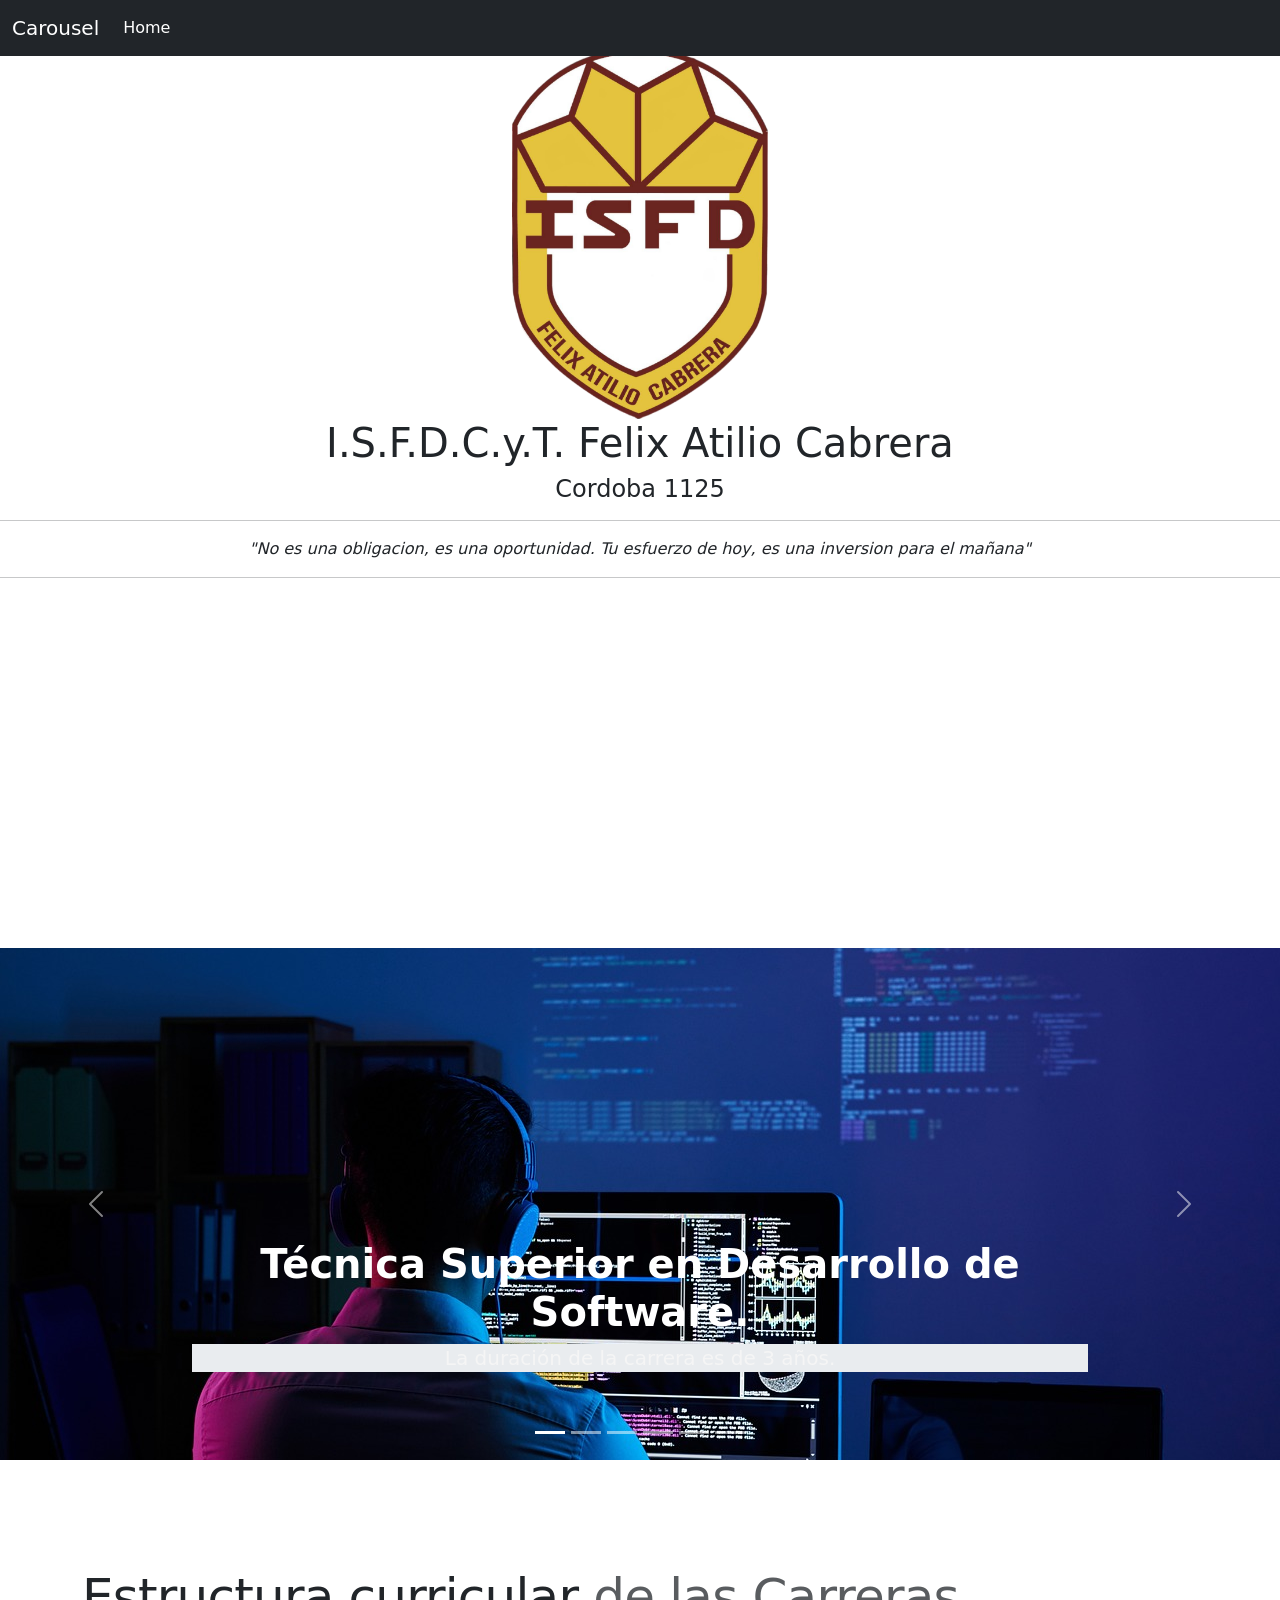
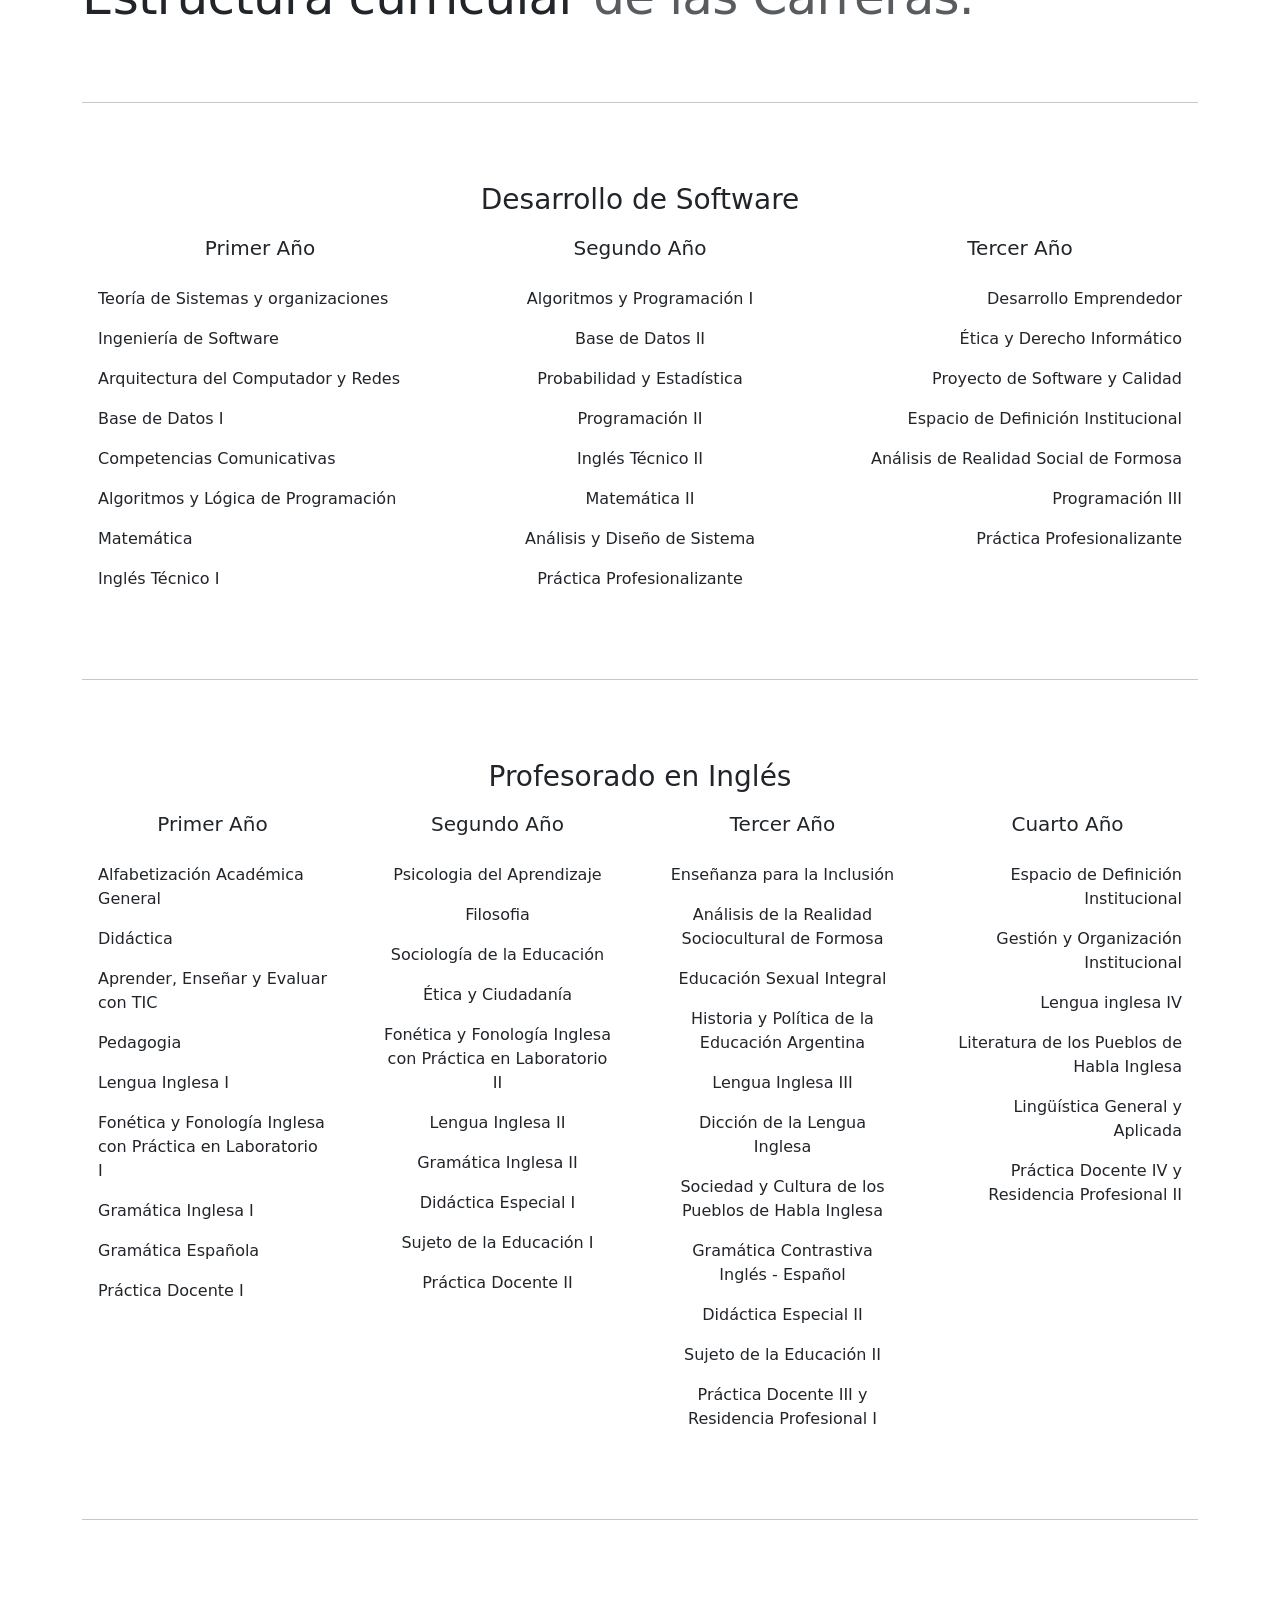
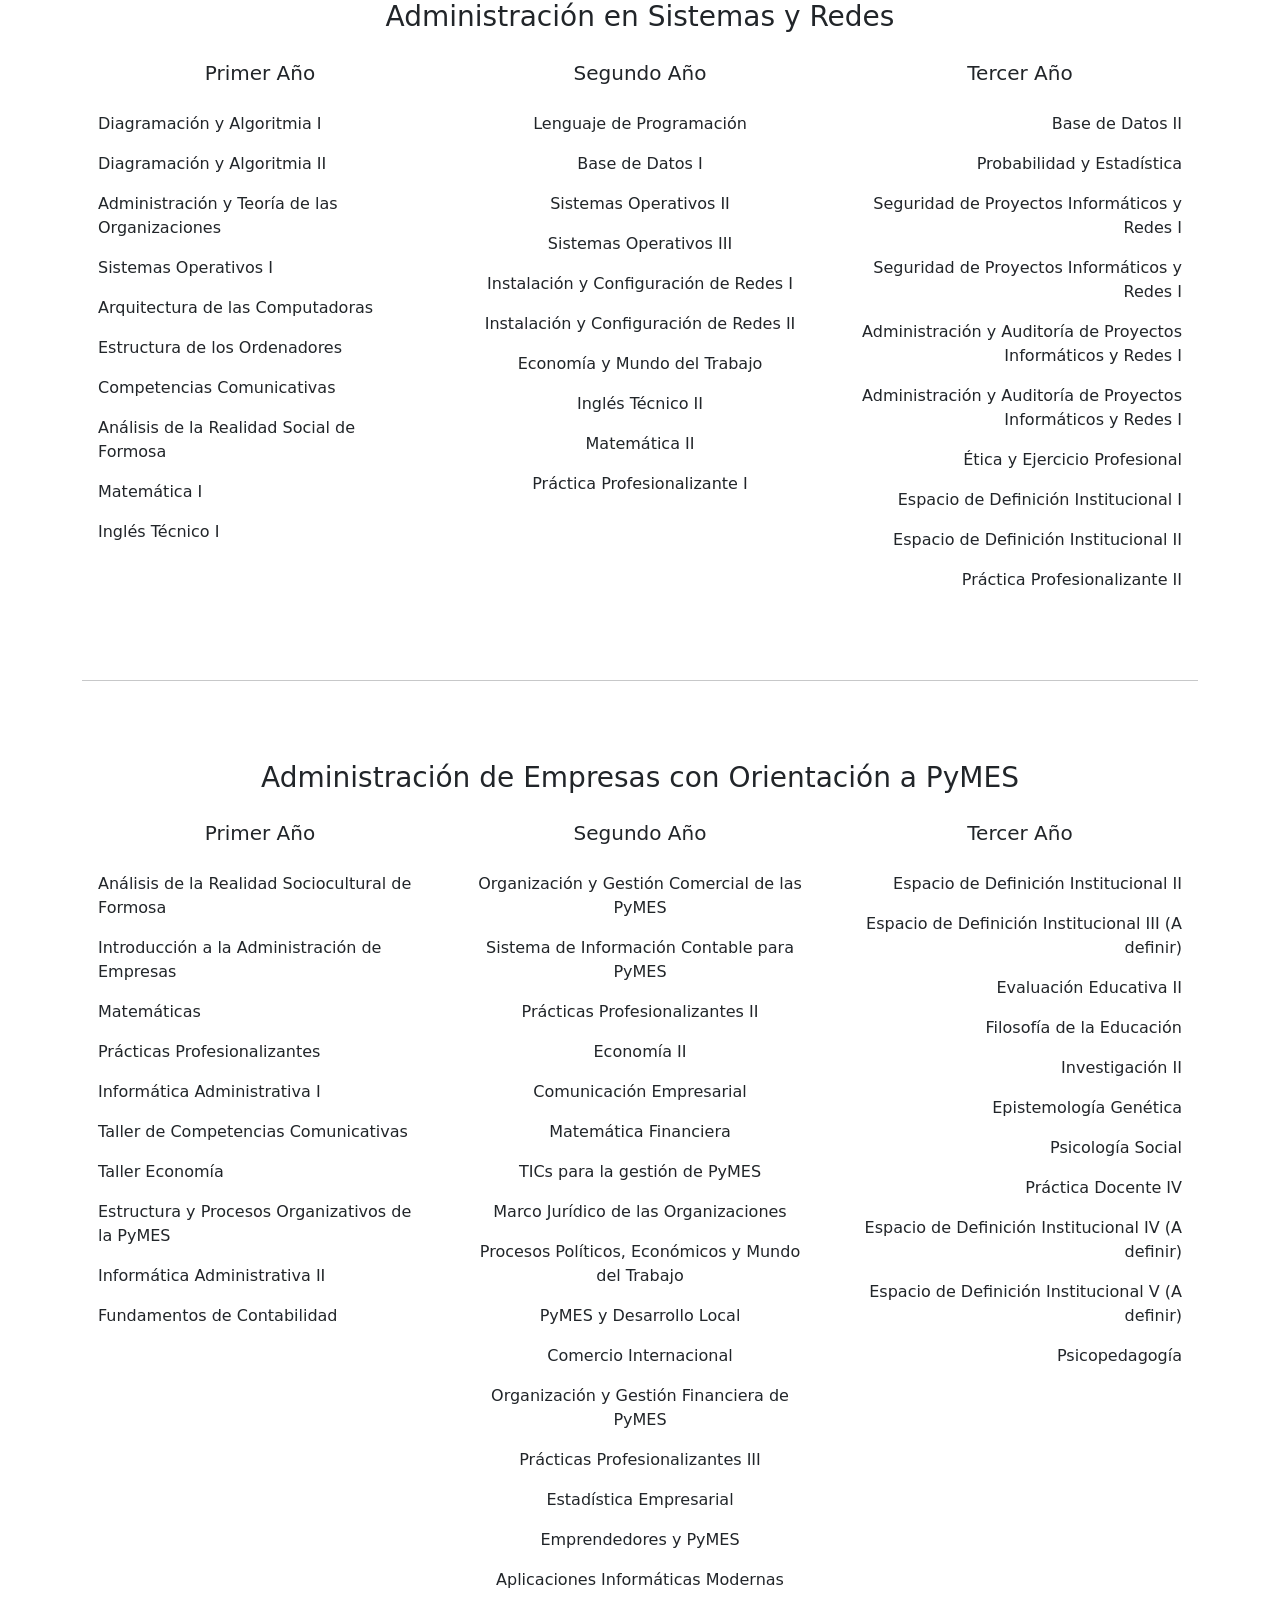
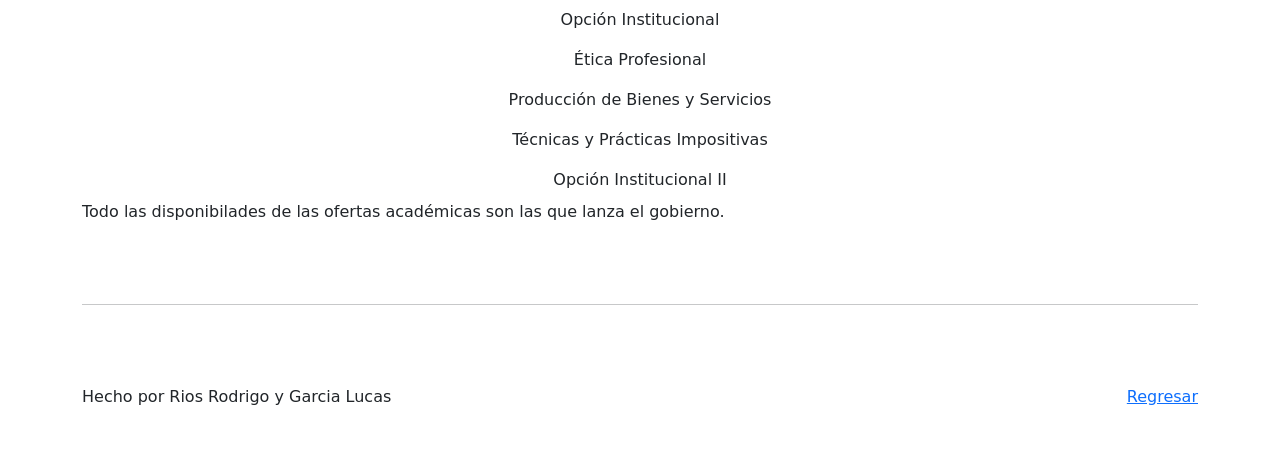
==== commit 54b73448: "Cuarta Version" ====
--- a/index.html
+++ b/index.html
@@ -120,7 +120,7 @@
   <main>
     <div class="vh-100">
       <div class="text-center">
-        <img src="../escudo.png" width="20%" height="20%" />
+        <img src="escudo.png" width="20%" height="20%" />
         <h1>I.S.F.D.C.y.T. Felix Atilio Cabrera</h1>
         <h4>Cordoba 1125</h4>
         <hr />
@@ -395,67 +395,76 @@
       <hr class="featurette-divider">
 
       <div>
-        <h3 class="text-center pb-3">Administración en Sistemas y Redes</h3>
+        <h3 class="text-center pb-3">Administración de Empresas con Orientación a PyMES</h3>
         <div class="row">
           <div class="col">
             <p class="lead text-center">Primer Año</p>
             <ul class="list-group">
-              <li class="list-group-item border-0">Diagramación y Algoritmia I</li>
-              <li class="list-group-item border-0">Diagramación y Algoritmia II</li>
-              <li class="list-group-item border-0">Administración y Teoría de las Organizaciones</li>
-              <li class="list-group-item border-0">Sistemas Operativos I</li>
-              <li class="list-group-item border-0">Arquitectura de las Computadoras</li>
-              <li class="list-group-item border-0">Estructura de los Ordenadores</li>
-              <li class="list-group-item border-0">Competencias Comunicativas</li>
-              <li class="list-group-item border-0">Análisis de la Realidad Social de Formosa</li>
-              <li class="list-group-item border-0">Matemática I</li>
-              <li class="list-group-item border-0">Inglés Técnico I</li>
+              <li class="list-group-item border-0">Análisis de la Realidad Sociocultural de Formosa</li>
+              <li class="list-group-item border-0">Introducción a la Administración de Empresas</li>
+              <li class="list-group-item border-0">Matemáticas</li>
+              <li class="list-group-item border-0">Prácticas Profesionalizantes</li>
+              <li class="list-group-item border-0">Informática Administrativa I</li>
+              <li class="list-group-item border-0">Taller de Competencias Comunicativas</li>
+              <li class="list-group-item border-0">Taller Economía</li>
+              <li class="list-group-item border-0">Estructura y Procesos Organizativos de la PyMES</li>
+              <li class="list-group-item border-0">Informática Administrativa II</li>
+              <li class="list-group-item border-0">Fundamentos de Contabilidad</li>
           </ul>
           </div>
           <div class="col">
             <p class="lead text-center">Segundo Año</p>
             <ul class="list-group text-center">
-              <li class="list-group-item border-0">Lenguaje de Programación</li>
-              <li class="list-group-item border-0">Base de Datos I</li>
-              <li class="list-group-item border-0">Sistemas Operativos II</li>
-              <li class="list-group-item border-0">Sistemas Operativos III</li>
-              <li class="list-group-item border-0">Instalación y Configuración de Redes I</li>
-              <li class="list-group-item border-0">Instalación y Configuración de Redes II</li>
-              <li class="list-group-item border-0">Economía y Mundo del Trabajo</li>
-              <li class="list-group-item border-0">Inglés Técnico II</li>
-              <li class="list-group-item border-0">Matemática II</li>
-              <li class="list-group-item border-0">Práctica Profesionalizante I</li>
+              <li class="list-group-item border-0">Organización y Gestión Comercial de las PyMES</li>
+              <li class="list-group-item border-0">Sistema de Información Contable para PyMES</li>
+              <li class="list-group-item border-0">Prácticas Profesionalizantes II</li>
+              <li class="list-group-item border-0">Economía II</li>
+              <li class="list-group-item border-0">Comunicación Empresarial</li>
+              <li class="list-group-item border-0">Matemática Financiera</li>
+              <li class="list-group-item border-0">TICs para la gestión de PyMES</li>
+              <li class="list-group-item border-0">Marco Jurídico de las Organizaciones</li>
+              <li class="list-group-item border-0">Procesos Políticos, Económicos y Mundo del Trabajo</li>
+              <li class="list-group-item border-0">PyMES y Desarrollo Local</li>
+              <li class="list-group-item border-0">Comercio Internacional</li>
+              <li class="list-group-item border-0">Organización y Gestión Financiera de PyMES</li>
+              <li class="list-group-item border-0">Prácticas Profesionalizantes III</li>
+              <li class="list-group-item border-0">Estadística Empresarial</li>
+              <li class="list-group-item border-0">Emprendedores y PyMES</li>
+              <li class="list-group-item border-0">Aplicaciones Informáticas Modernas</li>
+              <li class="list-group-item border-0">Opción Institucional</li>
+              <li class="list-group-item border-0">Ética Profesional</li>
+              <li class="list-group-item border-0">Producción de Bienes y Servicios</li>
+              <li class="list-group-item border-0">Técnicas y Prácticas Impositivas</li>
+              <li class="list-group-item border-0">Opción Institucional II</li>
           </ul>
           </div>
           <div class="col">
             <p class="lead text-center">Tercer Año</p>
             <ul class="list-group text-end">
-                <li class="list-group-item border-0">Base de Datos II</li>
-                <li class="list-group-item border-0">Probabilidad y Estadística</li>
-                <li class="list-group-item border-0">Seguridad de Proyectos Informáticos y Redes I</li>
-                <li class="list-group-item border-0">Seguridad de Proyectos Informáticos y Redes I</li>
-                <li class="list-group-item border-0">Administración y Auditoría de Proyectos Informáticos y Redes I</li>
-                <li class="list-group-item border-0">Administración y Auditoría de Proyectos Informáticos y Redes I</li>
-                <li class="list-group-item border-0">Ética y Ejercicio Profesional</li>
-                <li class="list-group-item border-0">Espacio de Definición Institucional I</li>
-                <li class="list-group-item border-0">Espacio de Definición Institucional II</li>
-                <li class="list-group-item border-0">Práctica Profesionalizante II</li>
-            </ul>
-          </div>
-        </div>
-      </div>
-      
+              <li class="list-group-item border-0">Espacio de Definición Institucional II</li>
+            <li class="list-group-item border-0">Espacio de Definición Institucional III (A definir)</li>
+            <li class="list-group-item border-0">Evaluación Educativa II</li>
+            <li class="list-group-item border-0">Filosofía de la Educación</li>
+            <li class="list-group-item border-0">Investigación II</li>
+            <li class="list-group-item border-0">Epistemología Genética</li>
+            <li class="list-group-item border-0">Psicología Social</li>
+            <li class="list-group-item border-0">Práctica Docente IV</li>
+            <li class="list-group-item border-0">Espacio de Definición Institucional IV (A definir)</li>
+            <li class="list-group-item border-0">Espacio de Definición Institucional V (A definir)</li>
+            <li class="list-group-item border-0">Psicopedagogía</li>
+            </ul>
+          </div>
+        </div>
+      </div>
+      <p>Todo las disponibilades de las ofertas académicas son las que lanza el gobierno.</p>
       <hr class="featurette-divider">
-
-      <!-- /END THE FEATURETTES -->
-
-    </div><!-- /.container -->
-
+    </div>
 
     <!-- FOOTER -->
     <footer class="container">
-      <p class="float-end"><a href="#">Back to top</a></p>
-      <p>© 2017–2023 Company, Inc. · <a href="#">Privacy</a> · <a href="#">Terms</a></p>
+      <p class="float-end"><a href="#">Regresar</a></p>
+      
+      <p>Hecho por Rios Rodrigo y Garcia Lucas </p>
     </footer>
   </main>
   <script src="assest/bootstrap.bundle.min.js"></script>
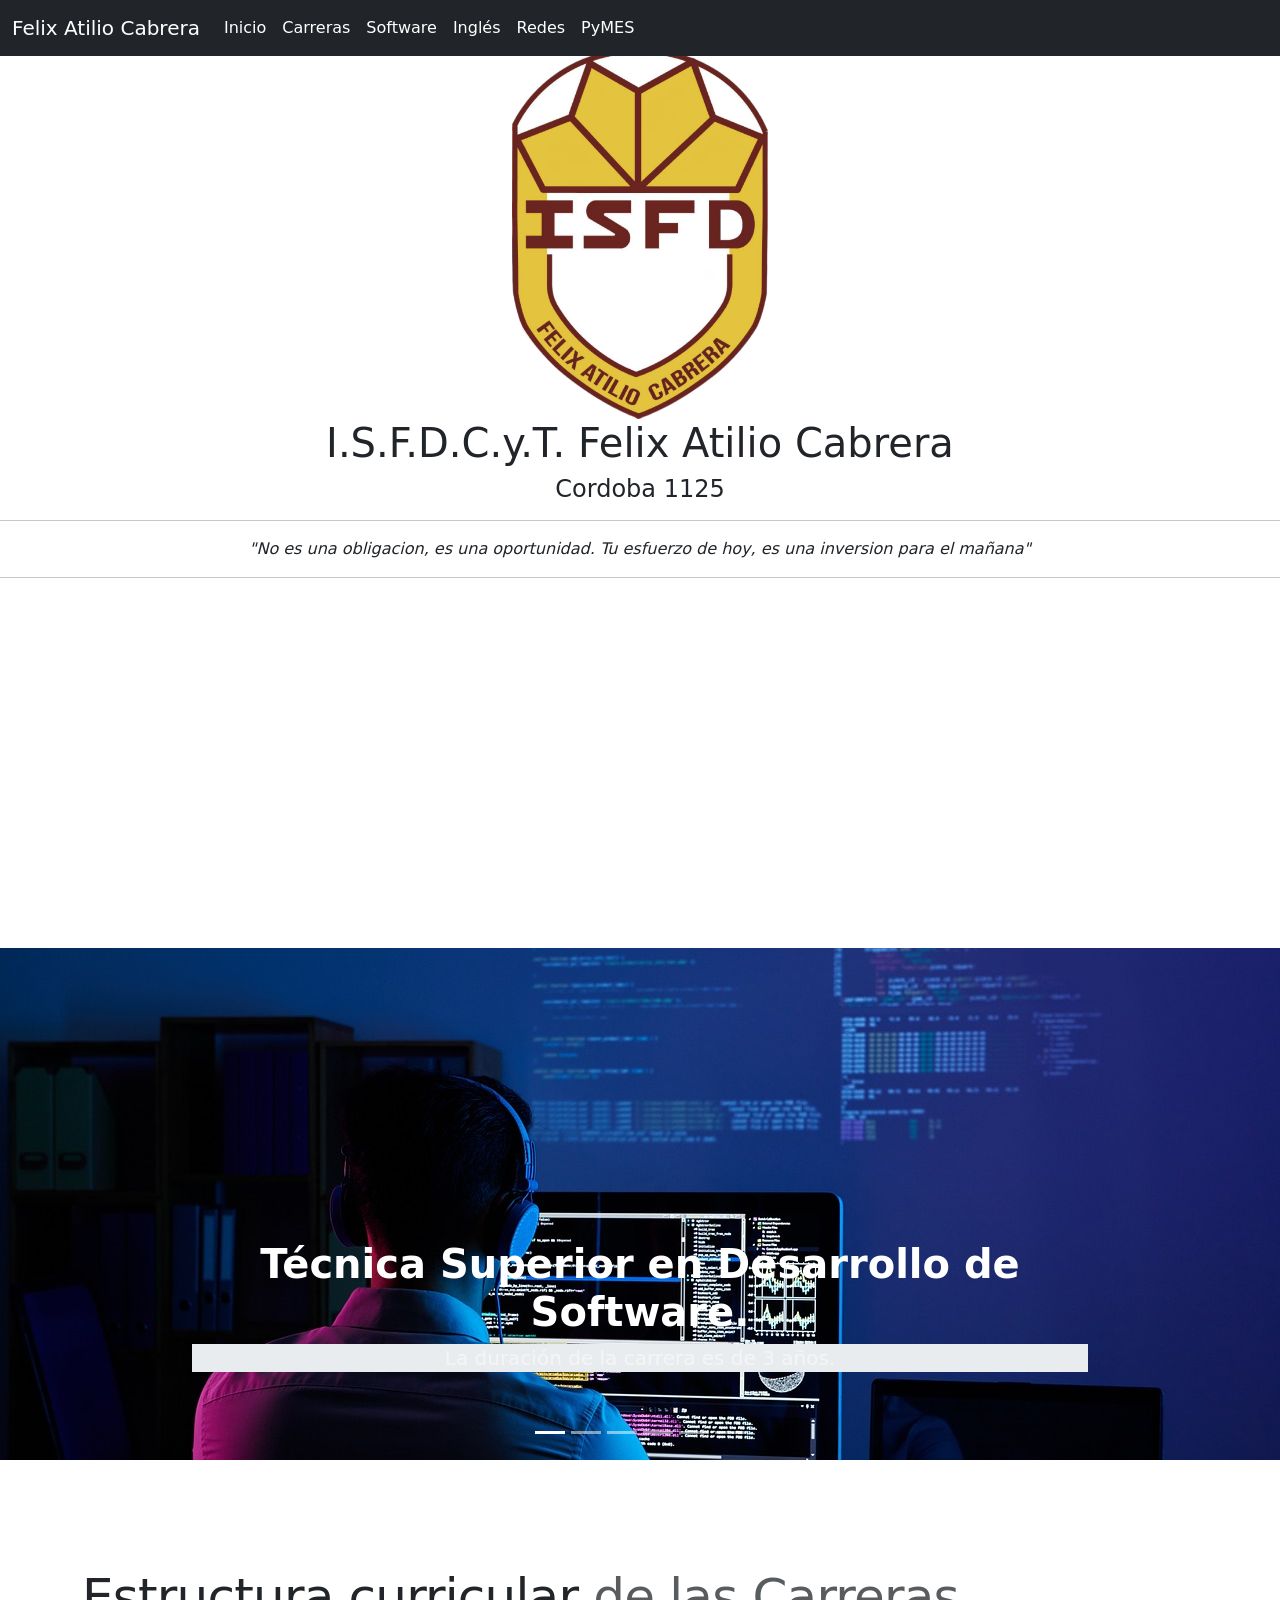
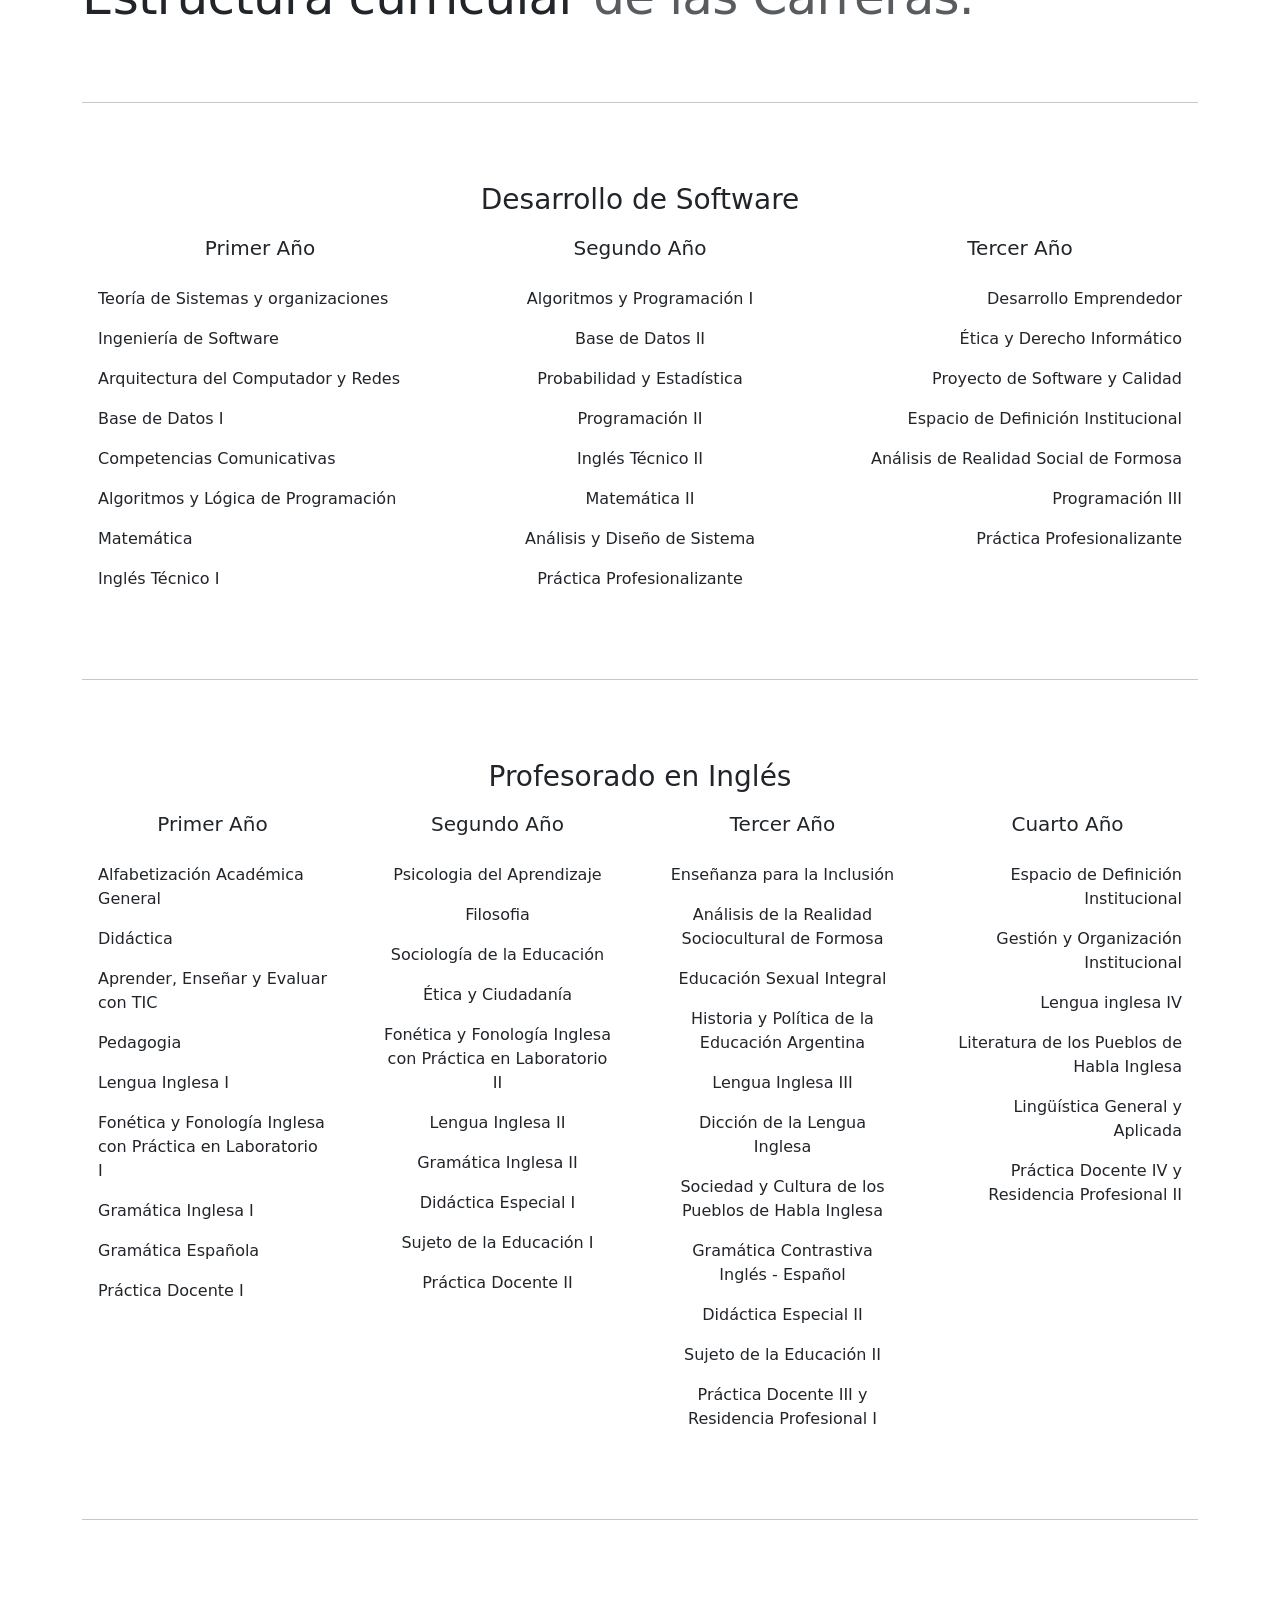
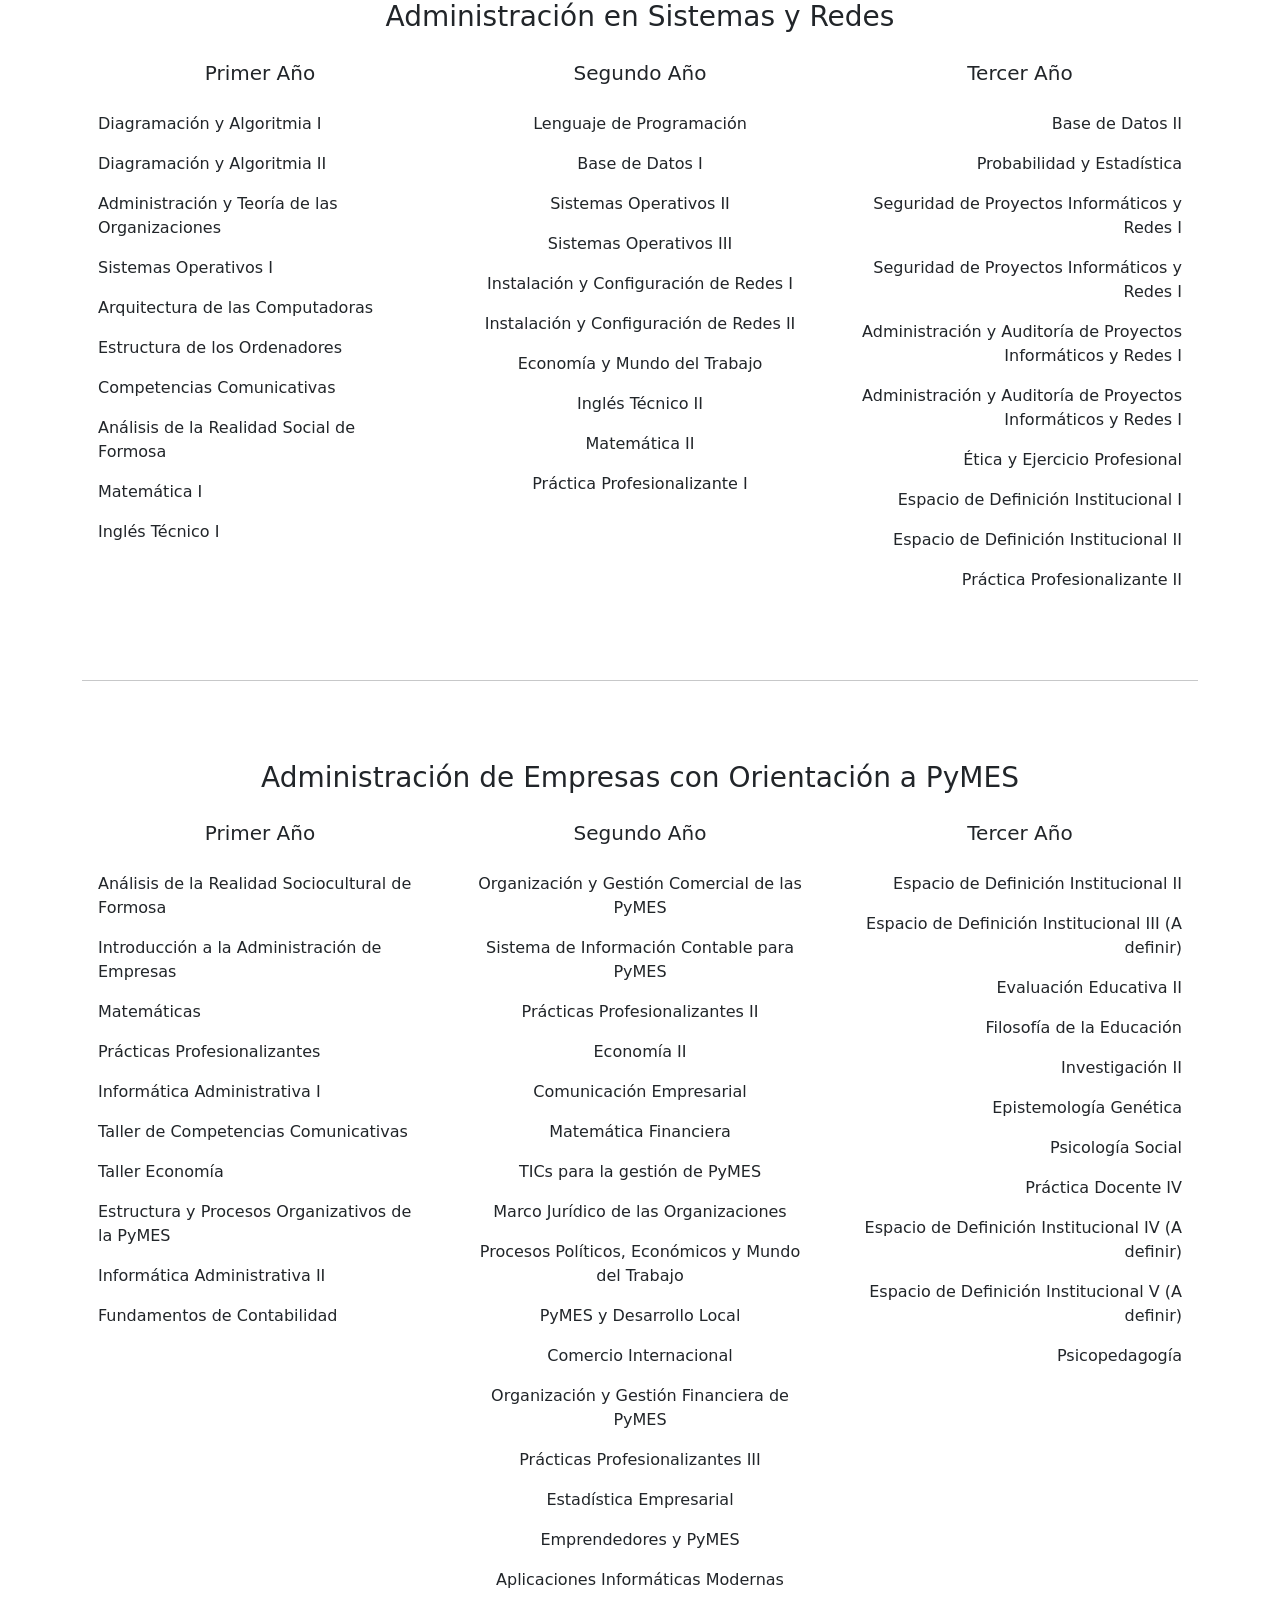
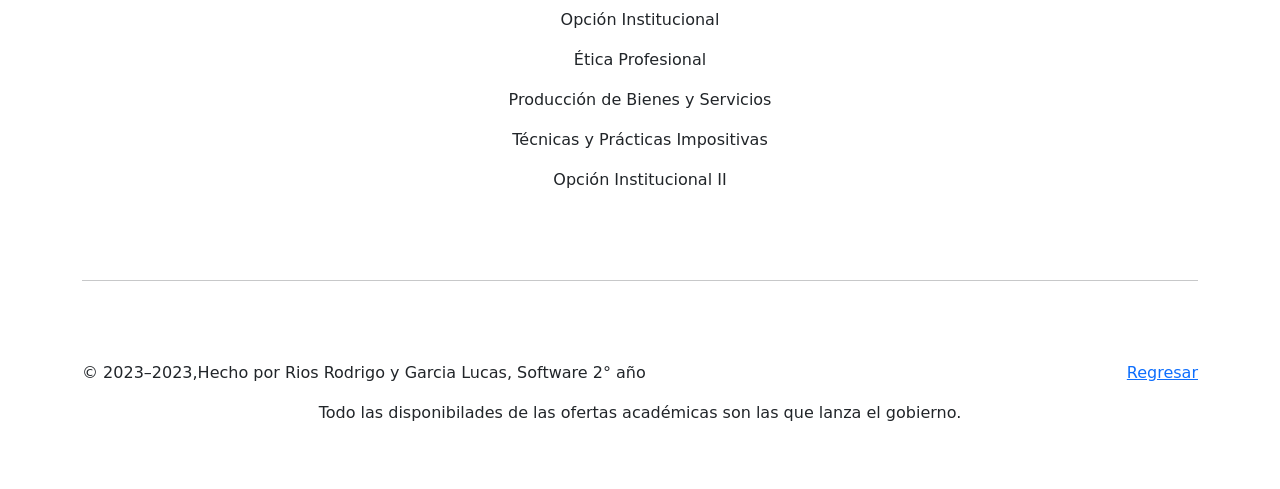
==== commit 52f762d2: "Quinta Version" ====
--- a/index.html
+++ b/index.html
@@ -104,11 +104,26 @@
   <header data-bs-theme="dark">
     <nav class="navbar navbar-expand-md navbar-dark fixed-top bg-dark">
       <div class="container-fluid">
-        <a class="navbar-brand" href="#">Carousel</a>
+        <a class="navbar-brand" href="#">Felix Atilio Cabrera</a>
         <div class="collapse navbar-collapse" id="navbarCollapse">
           <ul class="navbar-nav me-auto mb-2 mb-md-0">
             <li class="nav-item">
-              <a class="nav-link active" aria-current="page" href="#">Home</a>
+              <a class="nav-link active" aria-current="page" href="#scrollspyHeading1">Inicio</a>
+            </li>
+            <li class="nav-item">
+              <a class="nav-link active" aria-current="page" href="#scrollspyHeading2">Carreras</a>
+            </li>
+            <li class="nav-item">
+              <a class="nav-link active" aria-current="page" href="#scrollspyHeading3">Software</a>
+            </li>
+            <li class="nav-item">
+              <a class="nav-link active" aria-current="page" href="#scrollspyHeading4">Inglés</a>
+            </li>
+            <li class="nav-item">
+              <a class="nav-link active" aria-current="page" href="#scrollspyHeading5">Redes</a>
+            </li>
+            <li class="nav-item">
+              <a class="nav-link active" aria-current="page" href="#scrollspyHeading6">PyMES</a>
             </li>
           </ul>
         </div>
@@ -119,7 +134,7 @@
 
   <main>
     <div class="vh-100">
-      <div class="text-center">
+      <div class="text-center" id="scrollspyHeading1">
         <img src="escudo.png" width="20%" height="20%" />
         <h1>I.S.F.D.C.y.T. Felix Atilio Cabrera</h1>
         <h4>Cordoba 1125</h4>
@@ -131,87 +146,88 @@
         <hr>
       </div>
     </div>
-    <div id="myCarousel" class="carousel slide mb-5" data-bs-ride="carousel">
-      <div class="carousel-indicators">
-        <button type="button" data-bs-target="#myCarousel" data-bs-slide-to="0" class="active" aria-current="true"
-          aria-label="Slide 1"></button>
-        <button type="button" data-bs-target="#myCarousel" data-bs-slide-to="1" aria-label="Slide 2"></button>
-        <button type="button" data-bs-target="#myCarousel" data-bs-slide-to="2" aria-label="Slide 3"></button>
-        <button type="button" data-bs-target="#myCarousel" data-bs-slide-to="3" aria-label="Slide 4"></button>
-        <button type="button" data-bs-target="#myCarousel" data-bs-slide-to="4" aria-label="Slide 5"></button>
-        <button type="button" data-bs-target="#myCarousel" data-bs-slide-to="5" aria-label="Slide 6"></button>
-      </div>
-      <div class="carousel-inner">
-        <div class="carousel-item active">
-          <img class="bd-placeholder-img" src="assest/img/Software.jpg" width="100%" height="100%">
-          <div class="container">
-            <div class="carousel-caption">
-              <h1 class="fw-bolder" style="color: white;">Técnica Superior en Desarrollo de Software.</h1>
-              <p class="fw-medium text-nowrap bg-body-secondary border-0" style="color: whitesmoke;">La duración de la
-                carrera es de 3 años.</p>
-            </div>
-          </div>
-        </div>
-        <div class="carousel-item">
-          <img class="bd-placeholder-img" src="assest/img/Ingles.jpg" width="100%" height="100%">
-          <div class="container">
-            <div class="carousel-caption">
-
-              <h1 class="fw-bolder" style="color: white;">Profesorado en Inglés.</h1>
-              <p class="fw-medium text-nowrap bg-body-secondary border-0" style="color: whitesmoke;">La duración de la
-                carrera es de 4 años.</p>
-
-            </div>
-          </div>
-        </div>
-        <div class="carousel-item">
-          <img class="bd-placeholder-img" src="assest/img/Redes.jpg" width="100%" height="100%">
-          <div class="container">
-            <div class="carousel-caption">
-
-              <h1 class="fw-bolder" style="color: white;">Tecnicatura Superior en Administración de Sistemas y Redes.
-              </h1>
-              <p class="fw-medium text-nowrap bg-body-secondary border-0" style="color: whitesmoke;">La duración de la
-                carrera es de 3 años.</p>
-
-            </div>
-          </div>
-        </div>
-        <div class="carousel-item">
-          <img class="bd-placeholder-img" src="assest/img/PyMES.jpg" width="100%" height="100%">
-          <div class="container">
-            <div class="carousel-caption">
-
-              <h1 class="fw-bolder" style="color: rgb(26, 26, 26);">Tecnicatura Superior en Administración de Empresas
-                con Orientación a PyMES.</h1>
-              <p class="fw-medium text-nowrap bg-body-secondary border-0" style="color: whitesmoke;">La duración de la
-                carrera es de 3 años.</p>
-
-            </div>
-          </div>
-        </div>
-        <div class="carousel-item">
-          <img class="bd-placeholder-img" src="assest/img/Economia.jpg" width="100%" height="100%">
-          <div class="container">
-            <div class="carousel-caption">
-              <h1 class="fw-bolder" style="color: white;">Profesorado en Economia.</h1>
-              <p class="fw-medium text-nowrap bg-body-secondary border-0" style="color: whitesmoke;">La duración de la
-                carrera es de 4 años.</p>
-            </div>
-          </div>
-        </div>
-        <div class="carousel-item">
-          <img class="bd-placeholder-img" src="assest/img/Ciencias.jpg" width="100%" height="100%">
-          <div class="container">
-            <div class="carousel-caption">
-              <h1 class="fw-bolder" style="color:white">Profesorado en Ciencias en la Educación.</h1>
-              <p class="fw-medium text-nowrap bg-body-secondary border-0" style="color: whitesmoke;">La duración de la
-                carrera es de 5 años.</p>
-            </div>
-          </div>
-        </div>
-
-
+    <div id="scrollspyHeading2">
+      <div id="myCarousel" class="carousel slide mb-5" data-bs-ride="carousel">
+        <div class="carousel-indicators">
+          <button type="button" data-bs-target="#myCarousel" data-bs-slide-to="0" class="active" aria-current="true"
+            aria-label="Slide 1"></button>
+          <button type="button" data-bs-target="#myCarousel" data-bs-slide-to="1" aria-label="Slide 2"></button>
+          <button type="button" data-bs-target="#myCarousel" data-bs-slide-to="2" aria-label="Slide 3"></button>
+          <button type="button" data-bs-target="#myCarousel" data-bs-slide-to="3" aria-label="Slide 4"></button>
+          <button type="button" data-bs-target="#myCarousel" data-bs-slide-to="4" aria-label="Slide 5"></button>
+          <button type="button" data-bs-target="#myCarousel" data-bs-slide-to="5" aria-label="Slide 6"></button>
+        </div>
+        <div class="carousel-inner">
+          <div class="carousel-item active">
+            <img class="bd-placeholder-img" src="assest/img/Software.jpg" width="100%" height="100%">
+            <div class="container">
+              <div class="carousel-caption">
+                <h1 class="fw-bolder" style="color: white;">Técnica Superior en Desarrollo de Software.</h1>
+                <p class="fw-medium text-nowrap bg-body-secondary border-0" style="color: whitesmoke;">La duración de la
+                  carrera es de 3 años.</p>
+              </div>
+            </div>
+          </div>
+          <div class="carousel-item" >
+            <img class="bd-placeholder-img" src="assest/img/Ingles.jpg" width="100%" height="100%">
+            <div class="container">
+              <div class="carousel-caption">
+  
+                <h1 class="fw-bolder" style="color: white;">Profesorado en Inglés.</h1>
+                <p class="fw-medium text-nowrap bg-body-secondary border-0" style="color: whitesmoke;">La duración de la
+                  carrera es de 4 años.</p>
+  
+              </div>
+            </div>
+          </div>
+          <div class="carousel-item">
+            <img class="bd-placeholder-img" src="assest/img/Redes.jpg" width="100%" height="100%">
+            <div class="container">
+              <div class="carousel-caption">
+  
+                <h1 class="fw-bolder" style="color: white;">Tecnicatura Superior en Administración de Sistemas y Redes.
+                </h1>
+                <p class="fw-medium text-nowrap bg-body-secondary border-0" style="color: whitesmoke;">La duración de la
+                  carrera es de 3 años.</p>
+  
+              </div>
+            </div>
+          </div>
+          <div class="carousel-item">
+            <img class="bd-placeholder-img" src="assest/img/PyMES.jpg" width="100%" height="100%">
+            <div class="container">
+              <div class="carousel-caption">
+  
+                <h1 class="fw-bolder" style="color: rgb(26, 26, 26);">Tecnicatura Superior en Administración de Empresas
+                  con Orientación a PyMES.</h1>
+                <p class="fw-medium text-nowrap bg-body-secondary border-0" style="color: whitesmoke;">La duración de la
+                  carrera es de 3 años.</p>
+  
+              </div>
+            </div>
+          </div>
+          <div class="carousel-item">
+            <img class="bd-placeholder-img" src="assest/img/Economia.jpg" width="100%" height="100%">
+            <div class="container">
+              <div class="carousel-caption">
+                <h1 class="fw-bolder" style="color: white;">Profesorado en Economia.</h1>
+                <p class="fw-medium text-nowrap bg-body-secondary border-0" style="color: whitesmoke;">La duración de la
+                  carrera es de 4 años.</p>
+              </div>
+            </div>
+          </div>
+          <div class="carousel-item">
+            <img class="bd-placeholder-img" src="assest/img/Ciencias.jpg" width="100%" height="100%">
+            <div class="container">
+              <div class="carousel-caption">
+                <h1 class="fw-bolder" style="color:white">Profesorado en Ciencias en la Educación.</h1>
+                <p class="fw-medium text-nowrap bg-body-secondary border-0" style="color: whitesmoke;">La duración de la
+                  carrera es de 5 años.</p>
+              </div>
+            </div>
+          </div>
+
+    </div>
       </div>
       <button class="carousel-control-prev" type="button" data-bs-target="#myCarousel" data-bs-slide="prev">
         <span class="carousel-control-prev-icon" aria-hidden="true"></span>
@@ -232,7 +248,7 @@
       <h2 class="featurette-heading fw-normal lh-1"> Estructura curricular <span class="text-body-secondary">de las
           Carreras.</span></h2>
       <hr class="featurette-divider">
-      <div>
+      <div id="scrollspyHeading3">
         <h3 class="text-center pb-2">Desarrollo de Software</h3>
         <div class="row">
           <div class="col">
@@ -277,7 +293,7 @@
         </div>
       </div>
       <hr class="featurette-divider">
-      <div>
+      <div id="scrollspyHeading4">
         <h3 class="text-center pb-2">Profesorado en Inglés</h3>
         <div class="row">
           <div class="col">
@@ -341,7 +357,7 @@
 
       <hr class="featurette-divider">
 
-      <div>
+      <div id="scrollspyHeading5">
         <h3 class="text-center pb-3">Administración en Sistemas y Redes</h3>
         <div class="row">
           <div class="col">
@@ -394,7 +410,7 @@
 
       <hr class="featurette-divider">
 
-      <div>
+      <div id="scrollspyHeading6">
         <h3 class="text-center pb-3">Administración de Empresas con Orientación a PyMES</h3>
         <div class="row">
           <div class="col">
@@ -456,15 +472,14 @@
           </div>
         </div>
       </div>
-      <p>Todo las disponibilades de las ofertas académicas son las que lanza el gobierno.</p>
       <hr class="featurette-divider">
     </div>
-
+    
     <!-- FOOTER -->
     <footer class="container">
       <p class="float-end"><a href="#">Regresar</a></p>
-      
-      <p>Hecho por Rios Rodrigo y Garcia Lucas </p>
+      <p>© 2023–2023,Hecho por Rios Rodrigo y Garcia Lucas, Software 2° año</p>
+      <p class="text-center">Todo las disponibilades de las ofertas académicas son las que lanza el gobierno.</p>
     </footer>
   </main>
   <script src="assest/bootstrap.bundle.min.js"></script>
